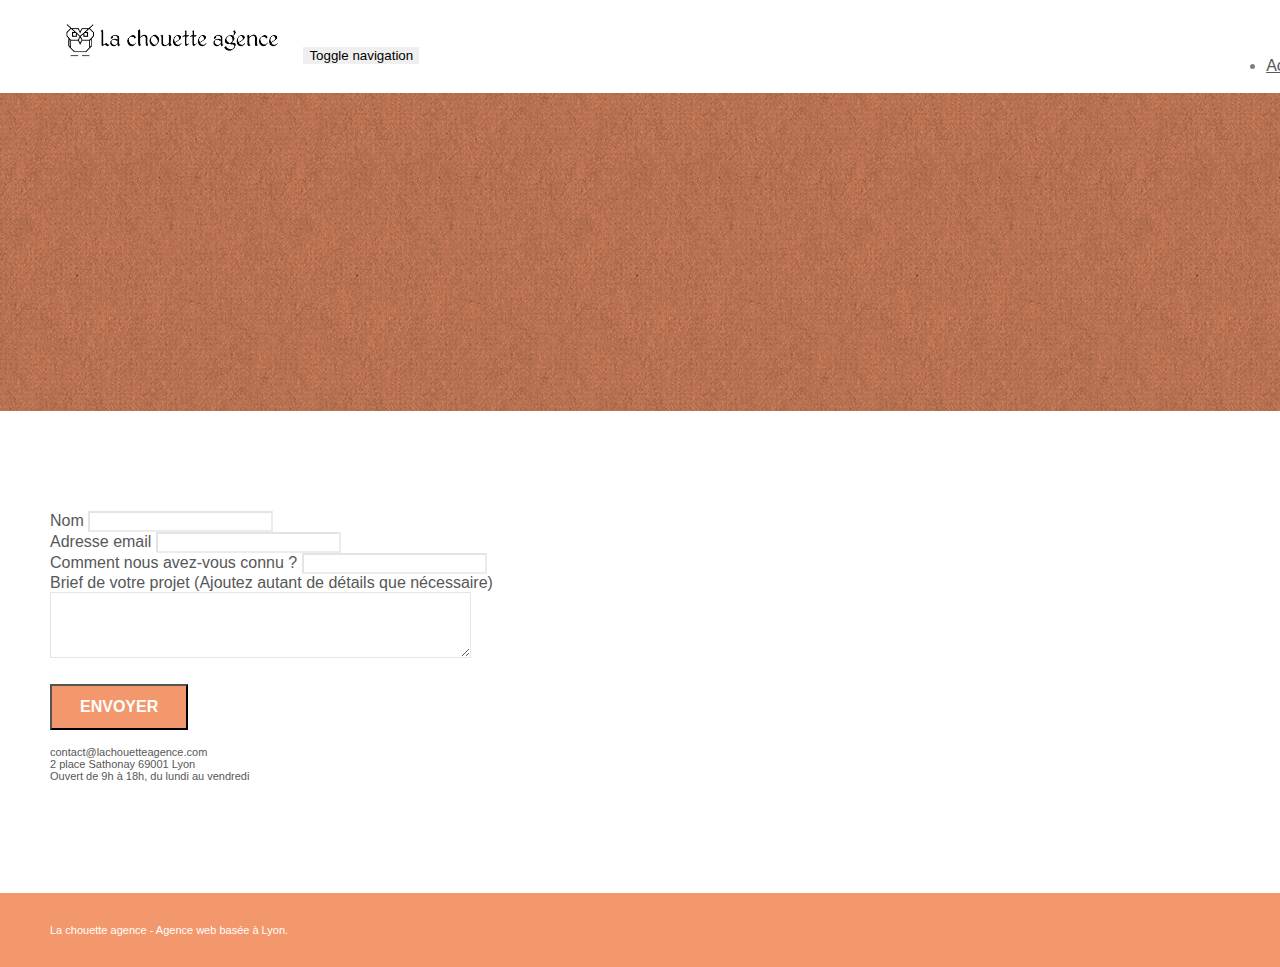
==== page2.html @ bbcc3483 "Premier commit site original" ====
<!doctype html>
<html lang="Default">
<head>
    <meta charset="utf-8">
    <meta name="keywords" content="">
    <meta name="description" content="">
    <meta name="viewport" content="width=device-width, initial-scale=1.0, viewport-fit=cover">
    <link rel="shortcut icon" type="image/png" href="favicon.jpg">
    
	<link rel="stylesheet" type="text/css" href="./css/bootstrap.min.css">
	<link rel="stylesheet" type="text/css" href="style.css">
	<link rel="stylesheet" type="text/css" href="./css/font-awesome.min.css">
	<link rel="stylesheet" type="text/css" href="./css/et-line.min.css">
	
    
	<script src="./js/jquery-2.1.0.min.js"></script>
	<script src="./js/bootstrap.min.js"></script>
	<script src="./js/blocs.min.js"></script>
	<script src="./js/jqBootstrapValidation.js"></script>
	<script src="./js/formHandler.js"></script>
    <title>page2</title>

    
<!-- Analytics -->
 
<!-- Analytics END -->
    
</head>
<body>
<!-- Principal conteneur -->
<div class="page-container">
    
<!-- bloc-0 -->
<div class="bloc bgc-white l-bloc " id="bloc-0">
	<div class="container bloc-sm">
		<nav class="navbar row">
			<div class="navbar-header">
				<a class="navbar-brand" href="index.html"><img src="img/la-chouette-agence.png" alt="atlanta web design logo" height="40" /></a>
				<button id="nav-toggle" type="button" class="ui-navbar-toggle navbar-toggle" data-toggle="collapse" data-target=".navbar-1">
					<span class="sr-only">Toggle navigation</span><span class="icon-bar"></span><span class="icon-bar"></span><span class="icon-bar"></span>
				</button>
			</div>
			<div class="collapse navbar-collapse navbar-1 special-dropdown-nav">
				<ul class="site-navigation nav navbar-nav">
					<li>
						<a href="index.html">Accueil</a>
					</li>
					<li>
					</li>
					<li>
						<a href="page2.html">page2 &gt;</a>
					</li>
				</ul>
			</div>
		</nav>
	</div>
</div>
<!-- bloc-0 END -->

<!-- bloc-6 -->
<div class="bloc bg-dots-bg bg-repeat bgc-atomic-tangerine d-bloc bloc-bg-texture texture-paper" id="bloc-6">
	<div class="container bloc-lg">
		<div class="row">
			<div class="col-sm-12">
				<h1 class="text-center hero-bloc-text tc-white">
					Parlons web design !
				</h1>
				<p class="text-center mg-lg tc-white tight-width-whitespace">
					Nous sommes ravis que vous souhaitiez collaborer avec notre agence.<br>
					Parlez-nous de votre projet en complétant le formulaire ci-dessous.
				</p>
			</div>
		</div>
	</div>
</div>
<!-- bloc-6 END -->

<!-- bloc-7 -->
<div class="bloc bgc-white l-bloc" id="bloc-7">
	<div class="container bloc-lg">
		<div class="row">
			<div class="col-sm-6">
				<form id="form_1" novalidate success-msg="Your message has been sent." fail-msg="Sorry it seems that our mail server is not responding, Sorry for the inconvenience!">
					<div class="form-group">
						<label>
							Nom
						</label>
						<input id="name" class="form-control" required />
					</div>
					<div class="form-group">
						<label>
							Adresse email
						</label>
						<input id="email" class="form-control" type="email" required />
					</div>
					<div class="form-group">
						<label>
							Comment nous avez-vous connu ?
						</label>
						<input class="form-control" type="email" required id="input_504" />
					</div>
					<div class="form-group">
						<label>
							Brief de votre projet (Ajoutez autant de détails que nécessaire)<br>
						</label><textarea id="message" class="form-control" rows="4" cols="50" required></textarea>
					</div> 
					<button class="bloc-button btn btn-lg btn-block cta-hero btn-atomic-tangerine" type="submit">
						Envoyer
					</button>
				</form>
			</div>
			<div class="col-sm-6">
				<p>
					contact@lachouetteagence.com<br>2 place Sathonay 69001 Lyon<br>Ouvert de 9h à 18h, du lundi au vendredi<br>
				</p>
			</div>
		</div>
	</div>
</div>
<!-- bloc-7 END -->

<!-- ScrollToTop Button -->
<a class="bloc-button btn btn-d scrollToTop" onclick="scrollToTarget('1')"><span class="fa fa-chevron-up"></span></a>
<!-- ScrollToTop Button END-->


<!-- Footer - bloc-8 -->
<div class="bloc bgc-atomic-tangerine d-bloc" id="bloc-8">
	<div class="container bloc-sm">
		<div class="row">
			<div class="col-sm-12">
				<p class="text-center white">
					La chouette agence - Agence web basée à Lyon.<br>
				</p>
				<div class="row row-no-gutters social">
					<div class="col-sm-3">
						<div class="text-center">
							<a class="social" href="index.html"><span class="fa fa-twitter icon-md"></span></a>
						</div>
					</div>
					<div class="col-sm-3">
						<div class="text-center">
							<a class="social" href="index.html"><span class="fa fa-facebook icon-md"></span></a>
						</div>
					</div>
					<div class="col-sm-3">
						<div class="text-center">
							<a class="social" href="index.html"><span class="fa fa-dribbble icon-md"></span></a>
						</div>
					</div>
					<div class="col-sm-3">
						<div class="text-center">
							<a class="social" href="index.html"><span class="fa fa-instagram icon-md"></span></a>
						</div>
					</div>
				</div>
			</div>
		</div>
	</div>
</div>
<!-- Footer - bloc-8 END -->

</div>
<!-- Principal conteneur END -->
    

</body>
</html>
---- style.css ----
body {
    margin: 0;
    padding: 0;
    background: #FFF;
    overflow-x: hidden;
    -webkit-font-smoothing: antialiased;
    -moz-osx-font-smoothing: grayscale;
}

a,
button {
    transition: all .3s ease-in-out;
    outline: none!important;
}

a:hover {
    text-decoration: none;
    cursor: pointer;
}

#page-loading-blocs-notifaction {
    position: fixed;
    top: 0;
    bottom: 0;
    width: 100%;
    z-index: 100000;
    background: #FFFFFF url("img/pageload-spinner.gif") no-repeat center center;
}

.bloc {
    width: 100%;
    clear: both;
    background: 50% 50% no-repeat;
    padding: 0 50px;
    -webkit-background-size: cover;
    -moz-background-size: cover;
    -o-background-size: cover;
    background-size: cover;
    position: relative;
}

.bloc .container {
    padding-left: 0;
    padding-right: 0;
}

.bloc-lg {
    padding: 100px 50px;
}

.bloc-md {
    padding: 50px;
}

.bloc-sm {
    padding: 20px 50px;
}

.bg-center,
.bg-l-edge,
.bg-r-edge,
.bg-t-edge,
.bg-b-edge,
.bg-tl-edge,
.bg-bl-edge,
.bg-tr-edge,
.bg-br-edge,
.bg-repeat {
    -webkit-background-size: auto!important;
    -moz-background-size: auto!important;
    -o-background-size: auto!important;
    background-size: auto!important;
}

.bg-repeat {
    background: repeat;
}

.bg-t-edge {
    background: top no-repeat;
}

.bloc-bg-texture::before {
    content: "";
    background-size: 2px 2px;
    position: absolute;
    top: 0;
    bottom: 0;
    left: 0;
    right: 0;
}

.texture-paper::before {
    background: url("img/texture-paper.png");
    background-size: 280px 280px;
}

.b-parallax {
    background-attachment: fixed;
}

.d-bloc {
    color: rgba(255, 255, 255, .7);
}

.d-bloc button:hover {
    color: rgba(255, 255, 255, .9);
}

.d-bloc .icon-round,
.d-bloc .icon-square,
.d-bloc .icon-rounded,
.d-bloc .icon-semi-rounded-a,
.d-bloc .icon-semi-rounded-b {
    border-color: rgba(255, 255, 255, .9);
}

.d-bloc .divider-h span {
    border-color: rgba(255, 255, 255, .2);
}

.d-bloc .a-btn,
.d-bloc .navbar a,
.d-bloc .navbar-brand,
.d-bloc a .icon-sm,
.d-bloc a .icon-md,
.d-bloc a .icon-lg,
.d-bloc a .icon-xl,
.d-bloc h1 a,
.d-bloc h2 a,
.d-bloc h3 a,
.d-bloc h4 a,
.d-bloc h5 a,
.d-bloc h6 a,
.d-bloc p a {
    color: rgba(255, 255, 255, .6);
}

.d-bloc .a-btn:hover,
.d-bloc .navbar a:hover,
.d-bloc .navbar-brand:hover,
.d-bloc a:hover .icon-sm,
.d-bloc a:hover .icon-md,
.d-bloc a:hover .icon-lg,
.d-bloc a:hover .icon-xl,
.d-bloc h1 a:hover,
.d-bloc h2 a:hover,
.d-bloc h3 a:hover,
.d-bloc h4 a:hover,
.d-bloc h5 a:hover,
.d-bloc h6 a:hover,
.d-bloc p a:hover {
    color: rgba(255, 255, 255, 1);
}

.d-bloc .navbar-toggle .icon-bar {
    background: rgba(255, 255, 255, 1);
}

.d-bloc .btn-wire,
.d-bloc .btn-wire:hover {
    color: rgba(255, 255, 255, 1);
    border-color: rgba(255, 255, 255, 1);
}

.d-bloc .panel {
    color: rgba(0, 0, 0, .5);
}

.d-bloc .panel button:hover {
    color: rgba(0, 0, 0, .7);
}

.d-bloc .panel icon {
    border-color: rgba(0, 0, 0, .7);
}

.d-bloc .panel .divider-h span {
    border-color: rgba(0, 0, 0, .1);
}

.d-bloc .panel .a-btn {
    color: rgba(0, 0, 0, .6);
}

.d-bloc .panel .a-btn:hover {
    color: rgba(0, 0, 0, 1);
}

.d-bloc .panel .btn-wire,
.d-bloc .panel .btn-wire:hover {
    color: rgba(0, 0, 0, .7);
    border-color: rgba(0, 0, 0, .3);
}

.d-bloc .panel,
.l-bloc {
    color: rgba(0, 0, 0, .5);
}

.d-bloc .panel button:hover,
.l-bloc button:hover {
    color: rgba(0, 0, 0, .7);
}

.l-bloc .icon-round,
.l-bloc .icon-square,
.l-bloc .icon-rounded,
.l-bloc .icon-semi-rounded-a,
.l-bloc .icon-semi-rounded-b {
    border-color: rgba(0, 0, 0, .7);
}

.d-bloc .panel .divider-h span,
.l-bloc .divider-h span {
    border-color: rgba(0, 0, 0, .1);
}

.d-bloc .panel .a-btn,
.l-bloc .a-btn,
.l-bloc .navbar a,
.l-bloc .navbar-brand,
.l-bloc a .icon-sm,
.l-bloc a .icon-md,
.l-bloc a .icon-lg,
.l-bloc a .icon-xl,
.l-bloc h1 a,
.l-bloc h2 a,
.l-bloc h3 a,
.l-bloc h4 a,
.l-bloc h5 a,
.l-bloc h6 a,
.l-bloc p a {
    color: rgba(0, 0, 0, .6);
}

.d-bloc .panel .a-btn:hover,
.l-bloc .a-btn:hover,
.l-bloc .navbar a:hover,
.l-bloc .navbar-brand:hover,
.l-bloc a:hover .icon-sm,
.l-bloc a:hover .icon-md,
.l-bloc a:hover .icon-lg,
.l-bloc a:hover .icon-xl,
.l-bloc h1 a:hover,
.l-bloc h2 a:hover,
.l-bloc h3 a:hover,
.l-bloc h4 a:hover,
.l-bloc h5 a:hover,
.l-bloc h6 a:hover,
.l-bloc p a:hover {
    color: rgba(0, 0, 0, 1);
}

.l-bloc .navbar-toggle .icon-bar {
    color: rgba(0, 0, 0, .6);
}

.d-bloc .panel .btn-wire,
.d-bloc .panel .btn-wire:hover,
.l-bloc .btn-wire,
.l-bloc .btn-wire:hover {
    color: rgba(0, 0, 0, .7);
    border-color: rgba(0, 0, 0, .3);
}

.voffset {
    margin-top: 30px;
}

.voffset-lg {
    margin-top: 80px;
}

.row-no-gutters {
    margin-right: 0;
    margin-left: 0;
}

.row.row-no-gutters > [class^="col-"],
.row.row-no-gutters > [class*=" col-"] {
    padding-right: 0;
    padding-left: 0;
}

#bloc-1-hero h1 {
    font-size: 32px;
}

.navbar {
    margin-bottom: 0;
    z-index: 1;
}

.navbar-brand {
    height: auto;
    padding: 3px 15px;
    font-size: 25px;
    font-weight: normal;
    font-weight: 600;
    line-height: 44px;
}

.navbar-brand img {
    max-height: 200px;
    margin: 0 5px 0 0;
    display: inline;
}

.navbar-brand img[src$=svg] {
    min-width: 100px;
}

.nav-center .navbar-brand img {
    margin: 0;
}

.navbar .nav {
    padding-top: 2px;
    margin-right: -16px;
    float: right;
    z-index: 1;
}

.nav > li {
    float: left;
    margin-top: 4px;
    font-size: 16px;
}

.navbar-nav .open .dropdown-menu > li > a {
    text-align: inherit;
}

.nav > li a:hover,
.nav > li a:focus {
    background: transparent;
}

.navbar-toggle {
    margin: 10px 10px 0 0;
    border: 0px;
}

.navbar-toggle:hover {
    background: transparent!important;
}

.navbar-toggle .icon-bar {
    background-color: rgba(0, 0, 0, .5);
    width: 26px;
}

.nav-invert .navbar .nav {
    float: left;
}

.nav-invert .navbar-header,
.nav-invert .navbar-brand {
    float: right;
    position: relative;
    z-index: 2;
}

@media (min-width: 768px) {
    .site-navigation {
        position: absolute;
        top: 50%;
        right: 20px;
        transform: translate(0, -50%);
        -webkit-transform: translateY(-50%);
    }
    .nav > li .dropdown-menu a,
    .nav > li .dropdown-menu a:hover {
        color: #484848;
    }
    .nav-invert .site-navigation {
        left: 0;
        right: 0;
    }
    .nav-center {
        text-align: center;
    }
    .nav-center .navbar-header {
        width: 100%;
    }
    .nav-center .navbar-header,
    .nav-center .navbar-brand,
    .nav-center .nav > li {
        float: none;
        display: inline-block;
    }
    .nav-center .site-navigation {
        position: relative;
        width: 100%;
        right: 0;
        margin-right: 0px;
        margin-top: 20px;
    }
    .nav-center.mini-nav .navbar-toggle {
        float: none;
        margin: 10px auto 0;
    }
}

.nav > li > .dropdown a {
    background: none!important;
    display: block;
    padding: 14px 15px;
}

nav .caret {
    margin: 0 5px;
}

.dropdown-menu .dropdown-menu {
    top: -8px;
    left: 100%;
}

.dropdown-menu .dropmenu-flow-right {
    top: 100%;
    left: 0;
    margin-left: -1px;
    border-top-left-radius: 0;
    border-top-right-radius: 0;
}

.dropdown-menu .dropdown span {
    border: 4px solid black;
    border-top-color: transparent;
    border-right-color: transparent;
    border-bottom-color: transparent;
    margin: 6px -5px 0 0!important;
    float: right;
}

.mg-md {
    margin-top: 10px;
    margin-bottom: 20px;
}

.mg-lg {
    margin-top: 10px;
    margin-bottom: 40px;
}

.btn {
    margin: 0 5px 5px 0;
}

.btn.pull-right {
    margin: 0 0 5px 5px;
}

.btn-d,
.btn-d:hover,
.btn-d:focus {
    color: #FFF;
    background: rgba(0, 0, 0, .3);
}

button {
    outline: none!important;
}

.btn-rd {
    border-radius: 40px;
}

.btn-clean {
    border: 1px solid rgba(0, 0, 0, .08);
    border-bottom-color: rgba(0, 0, 0, .1);
    text-shadow: 0 1px 0 rgba(0, 0, 1, .1);
    box-shadow: 0 1px 3px rgba(0, 0, 1, .25), inset 0 1px 0 0 rgba(255, 255, 255, .15);
}

.icon-md {
    font-size: 30px!important;
}

.icon-lg {
    font-size: 60px!important;
}

.sm-shadow {
    text-shadow: 0 1px 2px rgba(0, 0, 0, .3);
}

.panel-sq,
.panel-sq .panel-heading,
.panel-sq .panel-footer {
    border-radius: 0;
}

.panel-rd {
    border-radius: 30px;
}

.panel-rd .panel-heading {
    border-radius: 29px 29px 0 0;
}

.panel-rd .panel-footer {
    border-radius: 0 0 29px 29px;
}

.form-control {
    border-color: rgba(0, 0, 0, .1);
    box-shadow: none;
}

.scrollToTop {
    width: 40px;
    height: 40px;
    position: fixed;
    bottom: 20px;
    right: 20px;
    opacity: 0;
    z-index: 500;
    transition: all .3s ease-in-out;
}

.scrollToTop span {
    margin-top: 6px;
}

.showScrollTop {
    font-size: 14px;
    opacity: 1;
}

a[data-lightbox] {
    position: relative;
    display: block;
    text-align: center;
}

a[data-lightbox]:hover::before {
    content: "+";
    font-family: "HelveticaNeue-Light", "Helvetica Neue Light", "Helvetica Neue", Helvetica, Arial;
    font-size: 32px;
    width: 50px;
    height: 50px;
    margin-left: -25px;
    border-radius: 50%;
    background: rgba(0, 0, 0, .6);
    color: #FFF;
    font-weight: 100;
    z-index: 1;
    position: absolute;
    top: 50%;
    transform: translateY(-50%);
    -webkit-transform: translateY(-50%);
}

a[data-lightbox]:hover img {
    opacity: 0.6;
    -webkit-animation-fill-mode: none;
    animation-fill-mode: none;
}

#lightbox-modal {
    display: flex;
    align-items: center;
}

#lightbox-modal .modal-dialog {
    width: 90%;
    max-width: 900px;
    margin: 0 auto 0;
}

#lightbox-modal .modal-dialog img {
    max-height: 90vh;
    margin: 0 auto;
}

.lightbox-caption {
    padding: 20px;
    color: #FFF;
    background: rgba(0, 0, 0, .5);
    position: absolute;
    left: 15px;
    right: 15px;
    bottom: 5px;
}

.close-lightbox {
    color: #FFF;
    font-size: 30px;
    position: absolute;
    top: 20px;
    right: 20px;
    z-index: 20;
    background: rgba(0, 0, 0, .5);
    border: none;
    line-height: 30px;
    padding: 0 9px 5px;
    opacity: 0.3;
}

.close-lightbox:hover,
.next-lightbox:hover,
.prev-lightbox:hover {
    opacity: 1.0;
    color: #FFF;
}

.next-lightbox,
.prev-lightbox {
    font-size: 20px;
    color: rgba(255, 255, 255, .9);
    background: rgba(0, 0, 0, .5);
    transition: all .2s ease-in-out;
    position: absolute;
    top: 45%;
    z-index: 1;
    opacity: 0.4;
}

.next-lightbox {
    padding: 6px 8px 1px 13px;
    right: 25px;
}

.prev-lightbox {
    padding: 6px 13px 1px 10px;
    left: 25px;
}

.snapshot-lb .modal-body {
    padding-bottom: 45px;
}

.snapshot-lb .lightbox-caption {
    padding: 0;
    color: rgba(0, 0, 0, .5);
    background: none;
}

h1,
h2,
h3,
h4,
h5,
h6,
p,
label,
.btn,
a {
    font-family: "helvetica";
    font-weight: 400;
    color: #575757!important;
}

.container {
    max-width: 1000px;
}

.hero-bloc-text {
    font-size: 38px;
}

.hero-bloc-text-sub {
    font-size: 36px;
}

.statement-bloc-text {
    line-height: 26px;
    font-style: italic;
    font-size: 20px;
    text-align: center;
    font-weight: lighter;
    max-width: 520px;
    margin: auto auto auto auto;
}

p {
    font-size: 11px;
}

.tight-width-whitespace {
    max-width: 600px;
    margin: auto auto auto auto;
}

.h1 {
    font-size: 20px;
    font-family: "Open Sans";
}

.cta-hero {
    margin-top: 22px;
    color: #FFFFFF!important;
    text-transform: uppercase;
    padding: 12px 28px 12px 28px;
    font-size: 16px;
    font-weight: 700;
}

.social {
    max-width: 400px;
    margin: auto auto auto auto;
}

h2 {
    font-size: 22px;
    line-height: 1.4em;
}

h3 {
    font-size: 15px;
    text-transform: uppercase;
    font-weight: 700;
    color: #333333!important;
}

.med-width-whitespace {
    max-width: 800px;
    margin: auto auto auto auto;
    box-shadow: 0px 0px 0px #000000;
}

h1 {
    color: #333333!important;
}

h4 {
    color: #333333!important;
}

.icons {
    margin-bottom: 14px;
    margin-top: 24px;
}

.white {
    color: #FFFFFF!important;
}

.portfolio-thumb {
    margin-bottom: 24px;
}

.portfolio-row {
    margin-bottom: 44px;
    margin-top: 50px;
}

.avatar {
    box-shadow: 0px 4px 9px rgba(0, 0, 0, 0.3);
}

.black-background {
    background-color: rgba(165, 147, 99, 0.7);
    padding: 40px 40px 40px 40px;
}

.bold-link {
    font-weight: 900;
    text-decoration: underline!important;
}

.bgc-white {
    background-color: #FFFFFF;
}

.bgc-dark-slate-blue {
    background-color: #364577;
}

.bgc-atomic-tangerine {
    background-color: #F3976C;
}

.tc-white {
    color: #F3976C!important;
}

.btn-atomic-tangerine {
    background: #F3976C;
    color: #FFFFFF!important;
}

.btn-atomic-tangerine:hover {
    background: #c27956!important;
    color: #FFFFFF!important;
}

.ltc-white {
    color: #FFFFFF!important;
}

.ltc-white:hover {
    color: #cccccc!important;
}

.ltc-atomic-tangerine {
    color: #F3976C!important;
}

.ltc-atomic-tangerine:hover {
    color: #c27956!important;
}

.icon-dark-slate-blue {
    color: #364577!important;
    border-color: #364577!important;
}

.bg-dots-bg {
    background-image: url("img/dots-bg.png");
}

.bg-lines-h2-bg {
    background-image: url("img/lines-h2-bg.png");
}

.bg-banniere {
    background-image: url("img/la-chouette-agence-banniere.jpg");
}

.bg-presentation {
    background-image: url("img/image-de-presentation.bmp");
}

@media (max-width: 1024px) {
    .bloc {
        padding-left: 20px;
        padding-right: 20px;
    }
    .bloc.full-width-bloc,
    .bloc-tile-2.full-width-bloc .container,
    .bloc-tile-3.full-width-bloc .container,
    .bloc-tile-4.full-width-bloc .container {
        padding-left: 0;
        padding-right: 0;
    }
}

@media (max-width: 992px) and (min-width: 768px) {
    .navbar .nav {
        max-width: 80%
    }
    .nav-center.navbar .nav {
        max-width: 100%
    }
}

@media only screen and (min-device-width: 768px) and (max-device-width: 1024px) and (orientation: landscape) {
    .b-parallax {
        background-attachment: scroll;
    }
}

@media only screen and (min-device-width: 1024px) and (max-device-width: 1366px) and (-webkit-min-device-pixel-ratio: 1.5) {
    .b-parallax {
        background-attachment: scroll;
    }
}

@media (max-width: 991px) {
    .container {
        width: 100%;
    }
    .b-parallax {
        background-attachment: scroll;
    }
    .page-container,
    #hero-bloc {
        overflow-x: hidden;
        position: relative;
    }
    .bloc {
        padding-left: constant(safe-area-inset-left);
        padding-right: constant(safe-area-inset-right);
    }
    .bloc-group,
    .bloc-group .bloc {
        display: block;
        width: 100%;
    }
    .bloc-fill-screen .fill-bloc-top-edge,
    .bloc-fill-screen .fill-bloc-bottom-edge {
        padding: 0 20px;
        padding-left: constant(safe-area-inset-left);
        padding-right: constant(safe-area-inset-right);
    }
}

@media (max-width: 767px) {
    .page-container {
        overflow-x: hidden;
        position: relative;
    }
    h1,
    h2,
    h3,
    h4,
    h5,
    h6,
    p,
    #disqus_thread {
        padding-left: 10px!important;
        padding-right: 10px!important;
    }
    .b-parallax {
        background-attachment: scroll;
    }
    .navbar .nav {
        padding-top: 0;
        border-top: 1px solid rgba(0, 0, 0, .2);
        float: none!important;
    }
    .navbar.row {
        margin-left: 0;
        margin-right: 0;
    }
    .site-navigation {
        position: inherit;
        transform: none;
        -webkit-transform: none;
        -ms-transform: none;
    }
    .nav > li {
        margin-top: 0;
        border-bottom: 1px solid rgba(0, 0, 0, .1);
        background: rgba(0, 0, 0, .05);
        text-align: left;
        padding-left: 15px;
        width: 100%;
    }
    .nav > li:hover {
        background: rgba(0, 0, 0, .08);
    }
    .dropdown .dropdown a .caret {
        float: none;
        margin: 5px 0 0 10px!important;
        border: 4px solid black;
        border-bottom-color: transparent;
        border-right-color: transparent;
        border-left-color: transparent;
    }
    #hero-bloc .navbar .nav {
        background: rgba(0, 0, 0, .8);
    }
    #hero-bloc .navbar .nav a {
        color: rgba(255, 255, 255, .6);
    }
    .hero {
        padding: 50px 0;
    }
    .hero-nav {
        left: -1px;
        right: -1px;
    }
    .navbar-collapse {
        padding: 0;
        overflow-x: hidden;
        -webkit-box-shadow: none;
        box-shadow: none;
    }
    .navbar-brand img {
        max-height: 40px;
        width: auto;
    }
    .nav-invert .navbar-header {
        float: none;
        width: 100%;
    }
    .nav-invert .navbar-toggle {
        float: left;
        margin-left: 10px;
    }
    .bloc {
        padding-left: 0;
        padding-right: 0;
    }
    .bloc-xxl,
    .bloc-xl,
    .bloc-lg {
        padding: 40px 0;
    }
    .bloc-sm,
    .bloc-md {
        padding-left: 0;
        padding-right: 0;
    }
    .bloc-tile-2 .container,
    .bloc-tile-3 .container,
    .bloc-tile-4 .container,
    .bloc-fill-screen .fill-bloc-top-edge,
    .bloc-fill-screen .fill-bloc-bottom-edge {
        padding-left: 0;
        padding-right: 0;
    }
    .a-block {
        padding: 0 10px;
    }
    .btn-dwn {
        display: none;
    }
    .voffset {
        margin-top: 5px;
    }
    .voffset-md {
        margin-top: 20px;
    }
    .voffset-lg {
        margin-top: 30px;
    }
    form {
        padding: 5px;
    }
    .close-lightbox {
        display: inline-block;
    }
    .blocsapp-device-iphone5 {
        background-size: 216px 425px;
        padding-top: 60px;
        width: 216px;
        height: 425px;
    }
    .blocsapp-device-iphone5 img {
        width: 180px;
        height: 320px;
    }
}

@media (max-width: 400px) {
    .bloc {
        padding-left: 0;
        padding-right: 0;
    }
}

@media (max-width: 767px) {
    .bloc-mob-center-text {
        text-align: center;
    }
}
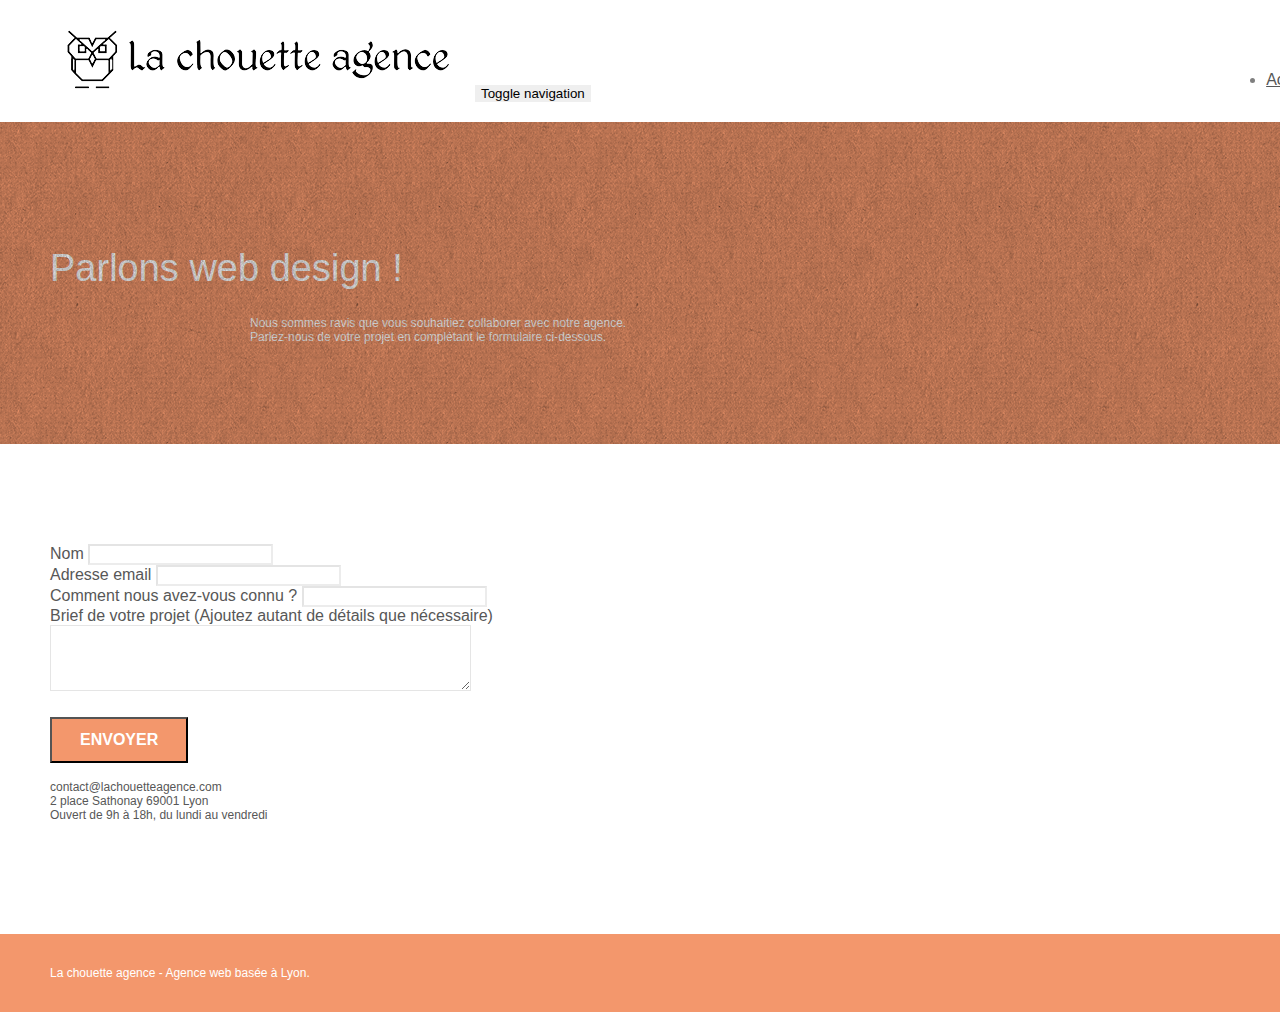
==== commit 12bc6828: "Texte caché" ====
--- a/page2.html
+++ b/page2.html
@@ -1,5 +1,5 @@
 <!doctype html>
-<html lang="Default">
+<html lang="fr">
 <head>
     <meta charset="utf-8">
     <meta name="keywords" content="">
@@ -11,14 +11,7 @@
 	<link rel="stylesheet" type="text/css" href="style.css">
 	<link rel="stylesheet" type="text/css" href="./css/font-awesome.min.css">
 	<link rel="stylesheet" type="text/css" href="./css/et-line.min.css">
-	
-    
-	<script src="./js/jquery-2.1.0.min.js"></script>
-	<script src="./js/bootstrap.min.js"></script>
-	<script src="./js/blocs.min.js"></script>
-	<script src="./js/jqBootstrapValidation.js"></script>
-	<script src="./js/formHandler.js"></script>
-    <title>page2</title>
+    <title>Contact</title>
 
     
 <!-- Analytics -->
@@ -161,8 +154,11 @@
 <!-- Footer - bloc-8 END -->
 
 </div>
-<!-- Principal conteneur END -->
     
-
+	<script src="./js/jquery-2.1.0.min.js"></script>
+	<script src="./js/bootstrap.min.js"></script>
+	<script src="./js/blocs.min.js"></script>
+	<script src="./js/jqBootstrapValidation.js"></script>
+	<script src="./js/formHandler.js"></script>
 </body>
 </html>
--- a/style.css
+++ b/style.css
@@ -290,6 +290,7 @@
 .navbar {
     margin-bottom: 0;
     z-index: 1;
+    min-height: 72px;
 }
 
 .navbar-brand {
@@ -299,12 +300,14 @@
     font-weight: normal;
     font-weight: 600;
     line-height: 44px;
+    display: inline-block;
+    height: 72px;
 }
 
 .navbar-brand img {
-    max-height: 200px;
+    height: 100%;
     margin: 0 5px 0 0;
-    display: inline;
+    display: block;
 }
 
 .navbar-brand img[src$=svg] {
@@ -361,7 +364,9 @@
     position: relative;
     z-index: 2;
 }
-
+.navbar-header{
+    min-height: 72px;
+}
 @media (min-width: 768px) {
     .site-navigation {
         position: absolute;
@@ -677,7 +682,7 @@
 }
 
 p {
-    font-size: 11px;
+    font-size: 12px;
 }
 
 .tight-width-whitespace {
@@ -721,6 +726,10 @@
     margin: auto auto auto auto;
     box-shadow: 0px 0px 0px #000000;
 }
+.maxime{
+    font-size: 14px;
+    font-weight: bold;
+}
 
 h1 {
     color: #333333!important;
@@ -775,7 +784,7 @@
 }
 
 .tc-white {
-    color: #F3976C!important;
+    color: white!important;
 }
 
 .btn-atomic-tangerine {
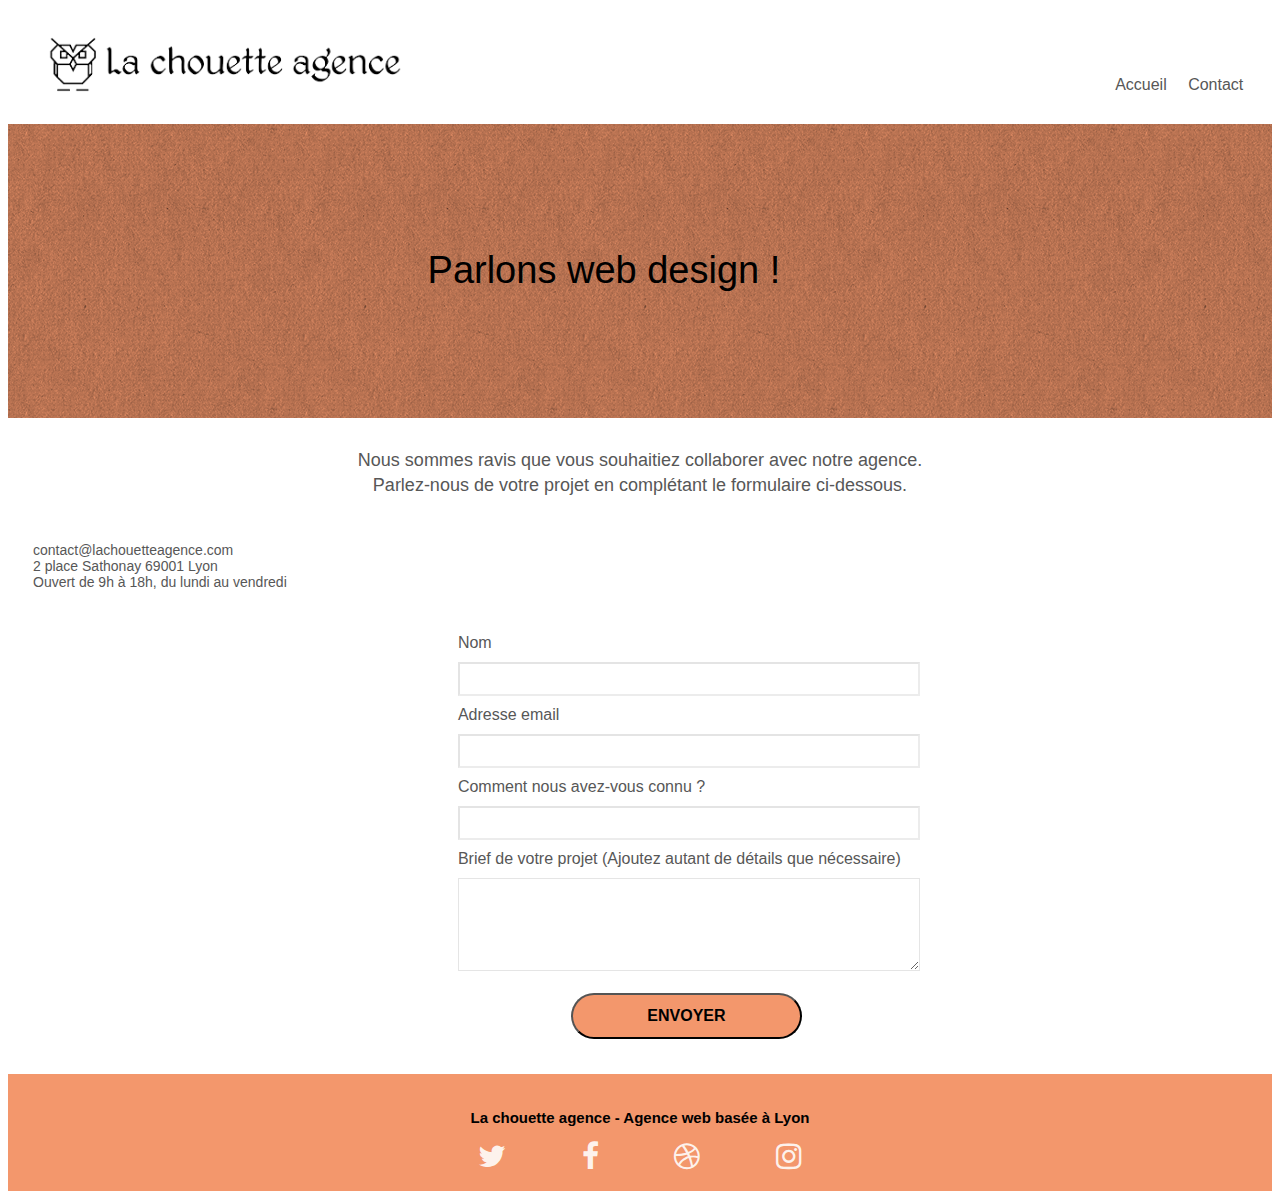
==== commit b03fbbf3: "Optimization" ====
--- a/page2.html
+++ b/page2.html
@@ -1,160 +1,151 @@
 <!doctype html>
 <html lang="fr">
-<head>
-    <meta charset="utf-8">
-    <meta name="keywords" content="">
-    <meta name="description" content="">
-    <meta name="viewport" content="width=device-width, initial-scale=1.0, viewport-fit=cover">
-    <link rel="shortcut icon" type="image/png" href="favicon.jpg">
-    
-	<link rel="stylesheet" type="text/css" href="./css/bootstrap.min.css">
-	<link rel="stylesheet" type="text/css" href="style.css">
-	<link rel="stylesheet" type="text/css" href="./css/font-awesome.min.css">
-	<link rel="stylesheet" type="text/css" href="./css/et-line.min.css">
-    <title>Contact</title>
-
-    
-<!-- Analytics -->
- 
-<!-- Analytics END -->
-    
-</head>
+	<head>
+		<meta charset="utf-8">
+		<meta name="keywords" content="">
+		<meta name="description" content="La chouette agence, contactez nous pour plus d'information sur nos tarifs et prestation ou tout autre information">
+		<meta name="viewport" content="width=device-width, initial-scale=1.0, viewport-fit=cover">
+		<link rel="shortcut icon" type="image/png" href="favicon.jpg">
+		<link rel="stylesheet" type="text/css" href="./css/bootstrap.min.css">
+		<link rel="stylesheet" type="text/css" href="style.css">
+		<link rel="stylesheet" type="text/css" href="./css/font-awesome.min.css">
+		<link rel="stylesheet" type="text/css" href="./css/et-line.min.css">
+		<link rel="stylesheet" type="text/css" href="./css/font-awesome.css">
+		<title>Contact</title>
+	</head>
 <body>
-<!-- Principal conteneur -->
-<div class="page-container">
-    
-<!-- bloc-0 -->
-<div class="bloc bgc-white l-bloc " id="bloc-0">
-	<div class="container bloc-sm">
-		<nav class="navbar row">
-			<div class="navbar-header">
-				<a class="navbar-brand" href="index.html"><img src="img/la-chouette-agence.png" alt="atlanta web design logo" height="40" /></a>
-				<button id="nav-toggle" type="button" class="ui-navbar-toggle navbar-toggle" data-toggle="collapse" data-target=".navbar-1">
-					<span class="sr-only">Toggle navigation</span><span class="icon-bar"></span><span class="icon-bar"></span><span class="icon-bar"></span>
-				</button>
-			</div>
-			<div class="collapse navbar-collapse navbar-1 special-dropdown-nav">
-				<ul class="site-navigation nav navbar-nav">
-					<li>
-						<a href="index.html">Accueil</a>
-					</li>
-					<li>
-					</li>
-					<li>
-						<a href="page2.html">page2 &gt;</a>
-					</li>
-				</ul>
-			</div>
-		</nav>
-	</div>
-</div>
-<!-- bloc-0 END -->
-
-<!-- bloc-6 -->
-<div class="bloc bg-dots-bg bg-repeat bgc-atomic-tangerine d-bloc bloc-bg-texture texture-paper" id="bloc-6">
-	<div class="container bloc-lg">
-		<div class="row">
-			<div class="col-sm-12">
-				<h1 class="text-center hero-bloc-text tc-white">
-					Parlons web design !
-				</h1>
-				<p class="text-center mg-lg tc-white tight-width-whitespace">
-					Nous sommes ravis que vous souhaitiez collaborer avec notre agence.<br>
-					Parlez-nous de votre projet en complétant le formulaire ci-dessous.
-				</p>
-			</div>
-		</div>
-	</div>
-</div>
-<!-- bloc-6 END -->
-
-<!-- bloc-7 -->
-<div class="bloc bgc-white l-bloc" id="bloc-7">
-	<div class="container bloc-lg">
-		<div class="row">
-			<div class="col-sm-6">
-				<form id="form_1" novalidate success-msg="Your message has been sent." fail-msg="Sorry it seems that our mail server is not responding, Sorry for the inconvenience!">
-					<div class="form-group">
-						<label>
-							Nom
-						</label>
-						<input id="name" class="form-control" required />
+		<div class="page-container">
+			<header class="bloc bgc-white l-bloc " id="bloc-0">
+					<div class="container bloc-sm ">
+						<nav class="navbar row">
+							<div class="navbar-header">
+								<a class="navbar-brand" href="index.html">
+									<img src="img/la-chouette-agence.png" alt="atlanta web design logo" height="40" />
+								</a>
+								<button id="nav-toggle" type="button" class="ui-navbar-toggle navbar-toggle" data-toggle="collapse" data-target=".navbar-1">
+									<span class="sr-only">Toggle navigation</span>
+									<span class="icon-bar"></span>
+									<span class="icon-bar"></span>
+									<span class="icon-bar"></span>
+								</button>
+							</div>
+							<div class="collapse navbar-collapse navbar-1 special-dropdown-nav page_2">
+								<ul class="site-navigation nav navbar-nav">
+									<li>
+										<a href="index.html">Accueil</a>
+									</li>
+									<li>
+										<a href="page2.html">Contact</a>
+									</li>
+								</ul>
+							</div>
+						</nav>
 					</div>
-					<div class="form-group">
-						<label>
-							Adresse email
-						</label>
-						<input id="email" class="form-control" type="email" required />
-					</div>
-					<div class="form-group">
-						<label>
-							Comment nous avez-vous connu ?
-						</label>
-						<input class="form-control" type="email" required id="input_504" />
-					</div>
-					<div class="form-group">
-						<label>
-							Brief de votre projet (Ajoutez autant de détails que nécessaire)<br>
-						</label><textarea id="message" class="form-control" rows="4" cols="50" required></textarea>
-					</div> 
-					<button class="bloc-button btn btn-lg btn-block cta-hero btn-atomic-tangerine" type="submit">
-						Envoyer
-					</button>
-				</form>
-			</div>
-			<div class="col-sm-6">
-				<p>
-					contact@lachouetteagence.com<br>2 place Sathonay 69001 Lyon<br>Ouvert de 9h à 18h, du lundi au vendredi<br>
-				</p>
-			</div>
-		</div>
-	</div>
-</div>
-<!-- bloc-7 END -->
-
-<!-- ScrollToTop Button -->
-<a class="bloc-button btn btn-d scrollToTop" onclick="scrollToTarget('1')"><span class="fa fa-chevron-up"></span></a>
-<!-- ScrollToTop Button END-->
-
-
-<!-- Footer - bloc-8 -->
-<div class="bloc bgc-atomic-tangerine d-bloc" id="bloc-8">
-	<div class="container bloc-sm">
-		<div class="row">
-			<div class="col-sm-12">
-				<p class="text-center white">
-					La chouette agence - Agence web basée à Lyon.<br>
-				</p>
-				<div class="row row-no-gutters social">
-					<div class="col-sm-3">
-						<div class="text-center">
-							<a class="social" href="index.html"><span class="fa fa-twitter icon-md"></span></a>
+			</header>
+			<section class="bloc bg-dots-bg bg-repeat bgc-atomic-tangerine d-bloc bloc-bg-texture texture-paper" id="bloc-6">
+						<div class="container bloc-lg page_2">
+							<div class="row page_2">
+								<div class="col-sm-12">
+									<h1 class="text-center hero-bloc-text tc-white">
+										Parlons web design !
+									</h1>
+								</div>
+							</div>
 						</div>
-					</div>
-					<div class="col-sm-3">
-						<div class="text-center">
-							<a class="social" href="index.html"><span class="fa fa-facebook icon-md"></span></a>
+			</section>
+			<section class="bloc bgc-white l-bloc" id="bloc-7">
+						<p class="text-center mg-lg tc-white ">
+							Nous sommes ravis que vous souhaitiez collaborer avec notre agence.<br>
+							Parlez-nous de votre projet en complétant le formulaire ci-dessous.
+						</p>
+						<div class="col-sm-6">
+							<p>
+								contact@lachouetteagence.com<br>2 place Sathonay 69001 Lyon<br>Ouvert de 9h à 18h, du lundi au vendredi<br>
+							</p>
 						</div>
-					</div>
-					<div class="col-sm-3">
-						<div class="text-center">
-							<a class="social" href="index.html"><span class="fa fa-dribbble icon-md"></span></a>
+						<div class="container bloc-lg">
+							<div class="row">
+								<div class="col-sm-6">
+									<form id="form_1" novalidate success-msg="Your message has been sent." fail-msg="Sorry it seems that our mail server is not responding, Sorry for the inconvenience!">
+										<div class="form-group">
+											<label for="name">
+												Nom
+											</label>
+											<input id="name" class="form-control" aria-required="true" aria-label="entrez votre nom" />
+										</div>
+										<div class="form-group">
+											<label for="email">
+												Adresse email
+											</label>
+											<input id="email" class="form-control" type="email" aria-required="true" aria-label="entrez votre email"/>
+										</div>
+										<div class="form-group">
+											<label for="input_504">
+												Comment nous avez-vous connu ?
+											</label>
+											<input class="form-control" type="text" aria-required="true" id="input_504" />
+										</div>
+										<div class="form-group">
+											<label for="message">
+												Brief de votre projet (Ajoutez autant de détails que nécessaire)<br>
+											</label><textarea id="message" class="form-control" rows="4" cols="50" aria-required="true" aria-label="dîtes nous en plus sur votre projet"></textarea>
+										</div> 
+										<button class="bloc-button btn btn-lg btn-block cta-hero btn-atomic-tangerine" type="submit">
+											Envoyer
+										</button>
+									</form>
+								</div>
+						
+							</div>
 						</div>
-					</div>
-					<div class="col-sm-3">
-						<div class="text-center">
-							<a class="social" href="index.html"><span class="fa fa-instagram icon-md"></span></a>
+			</section>
+			<!-- ScrollToTop Button -->
+			<a class="bloc-button btn btn-d scrollToTop" onclick="scrollToTarget('1')"><span class="fa fa-chevron-up"></span></a>
+			<!-- ScrollToTop Button END-->
+			<footer>
+				<div class="bloc bgc-atomic-tangerine d-bloc" id="bloc-8">
+					<div class="container bloc-sm page_2">
+						<div class="row">
+							<div class="col-sm-12 page_2col">
+								<p class="text-center white page_2">
+									La chouette agence - Agence web basée à Lyon<br>
+								</p>
+								<div class="row row-no-gutters social page_2s">
+									<div class="col-sm-3">
+										<div class="text-center">
+											<a class="social" href="index.html" aria-label="Lien vers twitter">
+												<span class="fa fa-twitter icon-md"></span>
+											</a>
+										</div>
+									</div>
+									<div class="col-sm-3">
+										<div class="text-center">
+											<a class="social" href="index.html" aria-label="lien vers facebook">
+												<span class="fa fa-facebook icon-md"></span>
+											</a>
+										</div>
+									</div>
+									<div class="col-sm-3">
+										<div class="text-center">
+											<a class="social" href="index.html" aria-label="lien vers dribble">
+												<span class="fa fa-dribbble icon-md"></span>
+											</a>
+										</div>
+									</div>
+									<div class="col-sm-3">
+										<div class="text-center">
+											<a class="social" href="index.html" aria-label="Lien vers instagram">
+												<span class="fa fa-instagram icon-md"></span>
+											</a>
+										</div>
+									</div>
+								</div>
+							</div>
 						</div>
 					</div>
 				</div>
-			</div>
-		</div>
-	</div>
-</div>
-<!-- Footer - bloc-8 END -->
-
-</div>
-    
+			</footer>
+		</div>   
 	<script src="./js/jquery-2.1.0.min.js"></script>
 	<script src="./js/bootstrap.min.js"></script>
 	<script src="./js/blocs.min.js"></script>
--- a/style.css
+++ b/style.css
@@ -1,6 +1,9 @@
-body {
-    margin: 0;
-    padding: 0;
+*{
+    box-sizing: border-box;
+}
+.body {
+    margin: 0px;
+    padding: 0px;
     background: #FFF;
     overflow-x: hidden;
     -webkit-font-smoothing: antialiased;
@@ -37,6 +40,8 @@
     -o-background-size: cover;
     background-size: cover;
     position: relative;
+    padding-right: 25px;
+    padding-left: 25px;
 }
 
 .bloc .container {
@@ -47,7 +52,68 @@
 .bloc-lg {
     padding: 100px 50px;
 }
-
+.container.bloc-lg{
+    width: 50%;
+}
+#bloc-6{
+    display: flex;
+    justify-content: center;
+}
+#bloc-6 p{
+    width: 80%;
+}
+.page_2 .col-sm-12{
+    display: flex;
+    flex-wrap: wrap;
+    justify-content: center;
+    width: 50%;
+}
+
+.page_2 .text-center.hero-bloc-text.tc-white{
+    width: 70%;
+    color: black!important;
+}
+#bloc-7{
+    display: flex;
+    justify-content: center;
+    flex-wrap: wrap;
+}
+#bloc-7 .col-sm-6{
+    width: 100%;
+}
+#bloc-7 .text-center.mg-lg.tc-white{
+    color: #575757!important;
+    text-align: center;
+    margin: 30px 0px;
+    width: 100%;
+    font-size: 18px;
+    line-height: 1.4em;
+}
+#bloc-7 .container.bloc-lg{
+    width: 30%;
+    display: flex;
+    justify-content: flex-start;
+    flex-wrap: wrap;
+    padding: 30px 0px;
+}
+#bloc-7.row{
+    width: 50%;
+}
+label, input{
+    width: 100%;
+    margin-bottom: 10px;
+}
+#form_1{
+    display: flex;
+    flex-wrap: wrap;
+    justify-content: space-around;
+}
+.form-group{
+    width: 100%;
+    display: flex;
+    justify-content: flex-start;
+    flex-wrap: wrap;
+}
 .bloc-md {
     padding: 50px;
 }
@@ -116,7 +182,7 @@
 }
 
 .d-bloc .divider-h span {
-    border-color: rgba(255, 255, 255, .2);
+    border-color: rgba(255, 255, 255, .9);
 }
 
 .d-bloc .a-btn,
@@ -133,7 +199,7 @@
 .d-bloc h5 a,
 .d-bloc h6 a,
 .d-bloc p a {
-    color: rgba(255, 255, 255, .6);
+    color: rgba(255, 255, 255, .9);
 }
 
 .d-bloc .a-btn:hover,
@@ -263,6 +329,25 @@
     color: rgba(0, 0, 0, .7);
     border-color: rgba(0, 0, 0, .3);
 }
+.col-sm-12.boutton{
+    display: flex;
+    flex-wrap: wrap;
+    justify-content: center;
+}
+.col-sm-12.boutton p{
+    font-size: 16px;
+    line-height: 1.4em;
+    text-align: justify;
+    color: white!important;
+    font-weight: normal!important;
+}
+.col-sm-12.boutton h2{
+    text-align: center;
+    font-size: 19px
+}
+.col-sm-12 .btn-atomic-tangerine{
+    display: inline-block;
+}
 
 .voffset {
     margin-top: 30px;
@@ -271,7 +356,9 @@
 .voffset-lg {
     margin-top: 80px;
 }
-
+.row{
+    margin-left: 0px;
+}
 .row-no-gutters {
     margin-right: 0;
     margin-left: 0;
@@ -334,6 +421,21 @@
 .navbar-nav .open .dropdown-menu > li > a {
     text-align: inherit;
 }
+.page_2 .site-navigation.nav.navbar-nav{
+    width: 15%;
+    display: flex;
+    flex-wrap: wrap;
+    justify-content: space-around;
+    list-style-type: none;
+    margin-right: 0px!important;
+}
+.site-navigation.nav.navbar-nav li{
+    display: inline-block;
+    margin-left: 4px;
+}
+.site-navigation.nav.navbar-nav a{
+    text-decoration: none;
+}
 
 .nav > li a:hover,
 .nav > li a:focus {
@@ -343,6 +445,7 @@
 .navbar-toggle {
     margin: 10px 10px 0 0;
     border: 0px;
+    display: none;
 }
 
 .navbar-toggle:hover {
@@ -472,7 +575,10 @@
 .btn-rd {
     border-radius: 40px;
 }
-
+button.bloc-button.btn.btn-lg.btn-block.cta-hero.btn-atomic-tangerine{
+    border-radius: 40px;
+    width: 50%;
+}
 .btn-clean {
     border: 1px solid rgba(0, 0, 0, .08);
     border-bottom-color: rgba(0, 0, 0, .1);
@@ -513,6 +619,13 @@
 .form-control {
     border-color: rgba(0, 0, 0, .1);
     box-shadow: none;
+    height: 34px;
+    padding: 6px 12px;
+    font-size: 14px;
+    line-height: 1.4;
+}
+textarea.form-control {
+    height: auto;
 }
 
 .scrollToTop {
@@ -659,9 +772,7 @@
     color: #575757!important;
 }
 
-.container {
-    max-width: 1000px;
-}
+
 
 .hero-bloc-text {
     font-size: 38px;
@@ -682,7 +793,7 @@
 }
 
 p {
-    font-size: 12px;
+    font-size: 14px;
 }
 
 .tight-width-whitespace {
@@ -708,6 +819,31 @@
     max-width: 400px;
     margin: auto auto auto auto;
 }
+.row .page_2s{
+    display: flex;
+    width: 50%;
+    justify-content: space-around;
+}
+.row.page_2{
+    display: flex;
+    justify-content: center;
+}
+.row .page_2col{
+    display: flex;
+    flex-wrap: wrap;
+    width: 100%;
+}
+.text-center.white.page_2{
+    width: 100%;
+    text-align: center;
+}
+.container.bloc-sm.page_2{
+    max-width : 5000px
+}
+.container.bloc-lg.page_2{
+    max-width: 4000px;
+    width: 100%;
+}
 
 h2 {
     font-size: 22px;
@@ -745,7 +881,9 @@
 }
 
 .white {
-    color: #FFFFFF!important;
+    color: black!important;
+    font-weight: bold;
+    font-size: 15px;
 }
 
 .portfolio-thumb {
@@ -784,12 +922,12 @@
 }
 
 .tc-white {
-    color: white!important;
+    color:#fff!important;
 }
 
 .btn-atomic-tangerine {
     background: #F3976C;
-    color: #FFFFFF!important;
+    color: #000!important;
 }
 
 .btn-atomic-tangerine:hover {
@@ -831,7 +969,7 @@
 }
 
 .bg-presentation {
-    background-image: url("img/image-de-presentation.bmp");
+    background-image: url("img/image-de-presentation.jpg");
 }
 
 @media (max-width: 1024px) {
@@ -955,7 +1093,7 @@
         background: rgba(0, 0, 0, .8);
     }
     #hero-bloc .navbar .nav a {
-        color: rgba(255, 255, 255, .6);
+        color: rgba(255, 255, 255, .2);
     }
     .hero {
         padding: 50px 0;
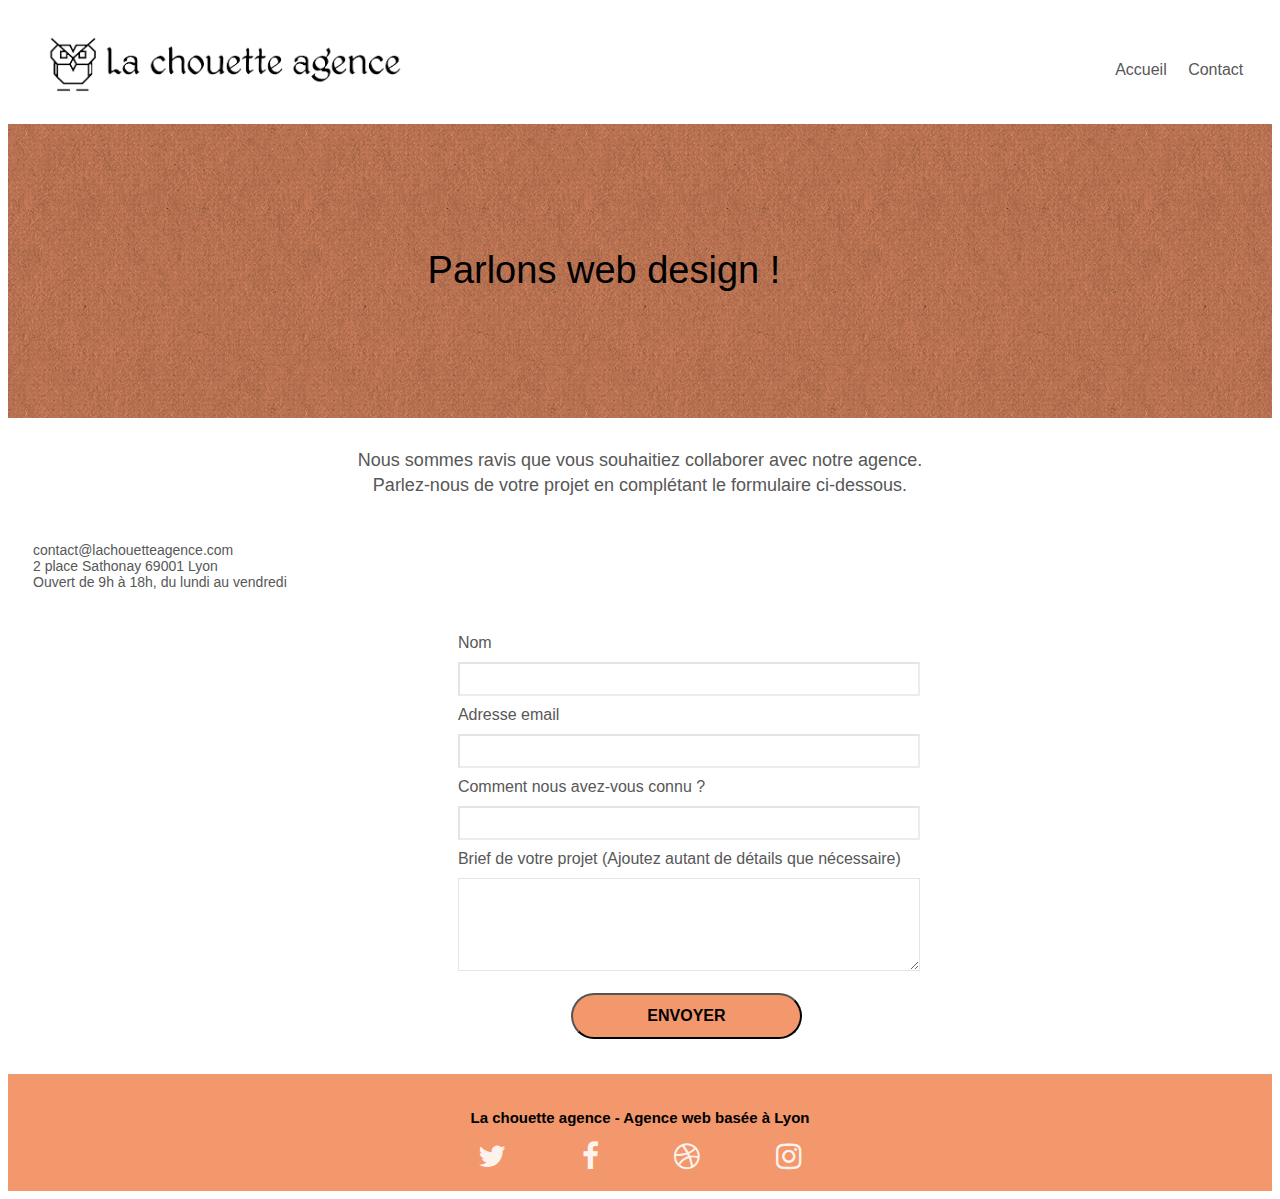
==== commit ab6d6754: "optimisation" ====
--- a/page2.html
+++ b/page2.html
@@ -2,7 +2,7 @@
 <html lang="fr">
 	<head>
 		<meta charset="utf-8">
-		<meta name="keywords" content="">
+		<meta name="keywords" content="La chouette, contact, prix, information, Lyon">
 		<meta name="description" content="La chouette agence, contactez nous pour plus d'information sur nos tarifs et prestation ou tout autre information">
 		<meta name="viewport" content="width=device-width, initial-scale=1.0, viewport-fit=cover">
 		<link rel="shortcut icon" type="image/png" href="favicon.jpg">
@@ -19,8 +19,8 @@
 					<div class="container bloc-sm ">
 						<nav class="navbar row">
 							<div class="navbar-header">
-								<a class="navbar-brand" href="index.html">
-									<img src="img/la-chouette-agence.png" alt="atlanta web design logo" height="40" />
+								<a class="navbar-brand" href="index.html" aria-label="icon chouette">
+									<img src="img/la-chouette-agence.png" alt="atlanta web design logo" height="40"/>
 								</a>
 								<button id="nav-toggle" type="button" class="ui-navbar-toggle navbar-toggle" data-toggle="collapse" data-target=".navbar-1">
 									<span class="sr-only">Toggle navigation</span>
@@ -32,10 +32,10 @@
 							<div class="collapse navbar-collapse navbar-1 special-dropdown-nav page_2">
 								<ul class="site-navigation nav navbar-nav">
 									<li>
-										<a href="index.html">Accueil</a>
+										<a href="index.html" aria-label="Lien vers la page d'accueil" id="accueil">Accueil</a>
 									</li>
 									<li>
-										<a href="page2.html">Contact</a>
+										<a href="page2.html" aria-label="Lien vers la page contact" id="contact2">Contact</a>
 									</li>
 								</ul>
 							</div>
@@ -99,9 +99,6 @@
 							</div>
 						</div>
 			</section>
-			<!-- ScrollToTop Button -->
-			<a class="bloc-button btn btn-d scrollToTop" onclick="scrollToTarget('1')"><span class="fa fa-chevron-up"></span></a>
-			<!-- ScrollToTop Button END-->
 			<footer>
 				<div class="bloc bgc-atomic-tangerine d-bloc" id="bloc-8">
 					<div class="container bloc-sm page_2">
@@ -151,5 +148,6 @@
 	<script src="./js/blocs.min.js"></script>
 	<script src="./js/jqBootstrapValidation.js"></script>
 	<script src="./js/formHandler.js"></script>
+	
 </body>
 </html>
--- a/style.css
+++ b/style.css
@@ -16,9 +16,12 @@
     outline: none!important;
 }
 
-a:hover {
+a:hover,{
     text-decoration: none;
     cursor: pointer;
+}
+a:focus, button:focus{
+    border: 1px black solid;
 }
 
 #page-loading-blocs-notifaction {
@@ -67,6 +70,16 @@
     flex-wrap: wrap;
     justify-content: center;
     width: 50%;
+}
+#accueil{
+    display: block;
+    min-width: 48px;
+    min-height: 48px;
+}
+#contact2 {
+    display: block;
+    min-width: 48px;
+    min-height: 48px;
 }
 
 .page_2 .text-center.hero-bloc-text.tc-white{
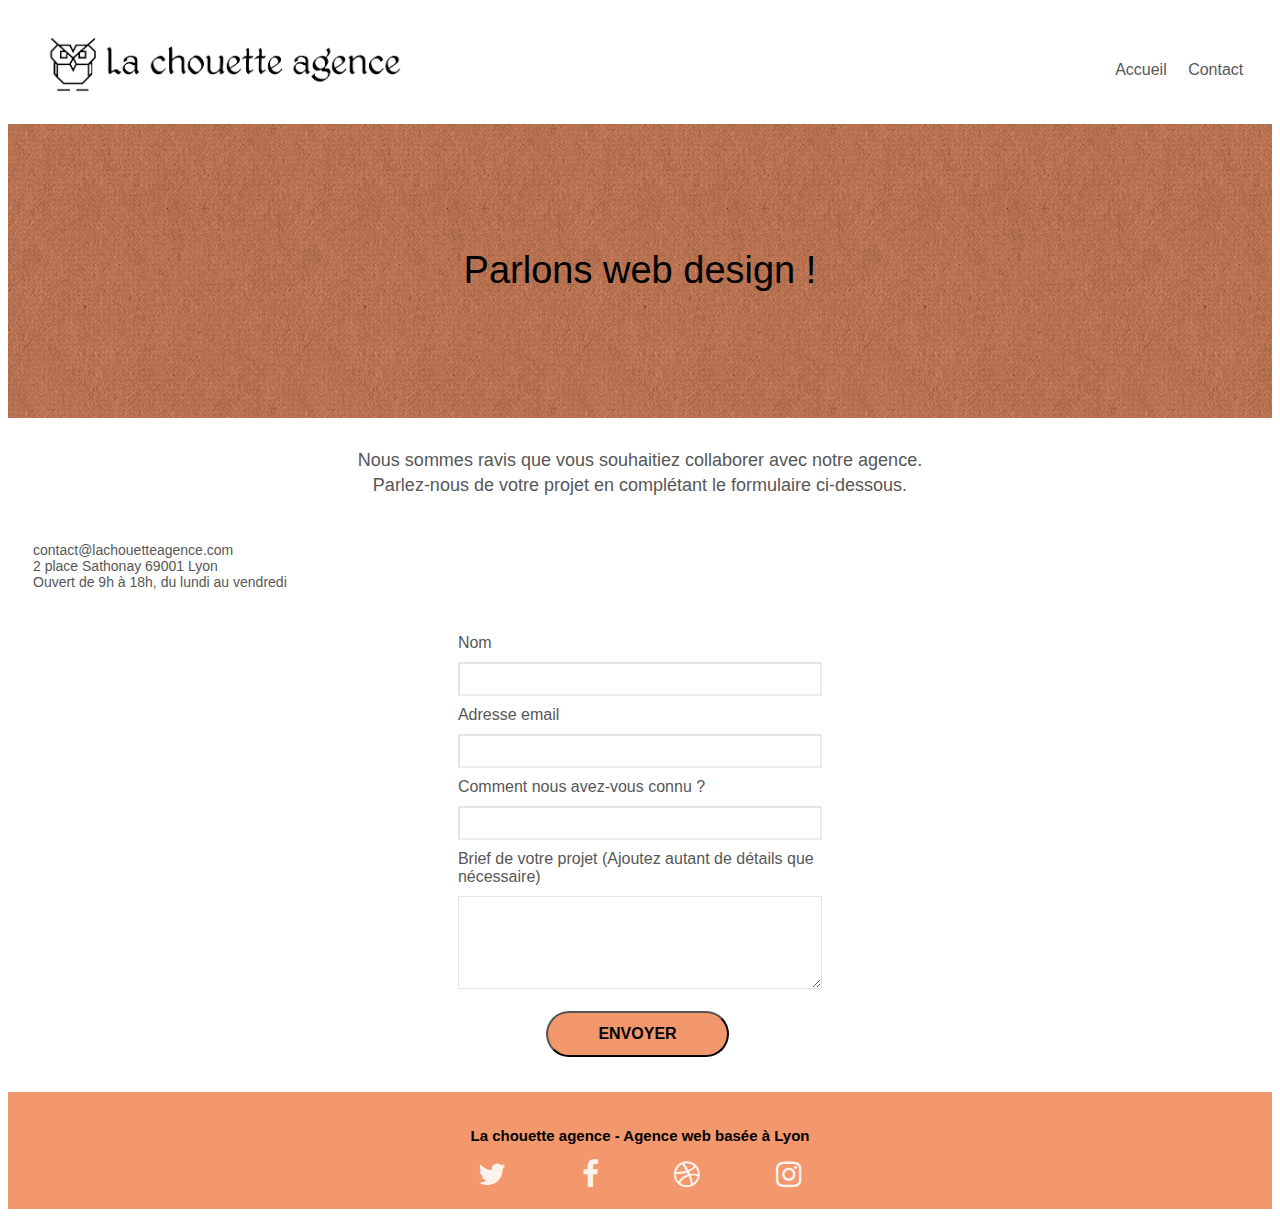
==== commit 94569997: "balise meta" ====
--- a/page2.html
+++ b/page2.html
@@ -2,7 +2,7 @@
 <html lang="fr">
 	<head>
 		<meta charset="utf-8">
-		<meta name="keywords" content="La chouette, contact, prix, information, Lyon">
+		<meta name="keywords" content="La chouette, contact, prix, information, Lyon, comment joindre La chouette agence, coordonnées chouette agence">
 		<meta name="description" content="La chouette agence, contactez nous pour plus d'information sur nos tarifs et prestation ou tout autre information">
 		<meta name="viewport" content="width=device-width, initial-scale=1.0, viewport-fit=cover">
 		<link rel="shortcut icon" type="image/png" href="favicon.jpg">
--- a/style.css
+++ b/style.css
@@ -1,1202 +1 @@
-*{
-    box-sizing: border-box;
-}
-.body {
-    margin: 0px;
-    padding: 0px;
-    background: #FFF;
-    overflow-x: hidden;
-    -webkit-font-smoothing: antialiased;
-    -moz-osx-font-smoothing: grayscale;
-}
-
-a,
-button {
-    transition: all .3s ease-in-out;
-    outline: none!important;
-}
-
-a:hover,{
-    text-decoration: none;
-    cursor: pointer;
-}
-a:focus, button:focus{
-    border: 1px black solid;
-}
-
-#page-loading-blocs-notifaction {
-    position: fixed;
-    top: 0;
-    bottom: 0;
-    width: 100%;
-    z-index: 100000;
-    background: #FFFFFF url("img/pageload-spinner.gif") no-repeat center center;
-}
-
-.bloc {
-    width: 100%;
-    clear: both;
-    background: 50% 50% no-repeat;
-    padding: 0 50px;
-    -webkit-background-size: cover;
-    -moz-background-size: cover;
-    -o-background-size: cover;
-    background-size: cover;
-    position: relative;
-    padding-right: 25px;
-    padding-left: 25px;
-}
-
-.bloc .container {
-    padding-left: 0;
-    padding-right: 0;
-}
-
-.bloc-lg {
-    padding: 100px 50px;
-}
-.container.bloc-lg{
-    width: 50%;
-}
-#bloc-6{
-    display: flex;
-    justify-content: center;
-}
-#bloc-6 p{
-    width: 80%;
-}
-.page_2 .col-sm-12{
-    display: flex;
-    flex-wrap: wrap;
-    justify-content: center;
-    width: 50%;
-}
-#accueil{
-    display: block;
-    min-width: 48px;
-    min-height: 48px;
-}
-#contact2 {
-    display: block;
-    min-width: 48px;
-    min-height: 48px;
-}
-
-.page_2 .text-center.hero-bloc-text.tc-white{
-    width: 70%;
-    color: black!important;
-}
-#bloc-7{
-    display: flex;
-    justify-content: center;
-    flex-wrap: wrap;
-}
-#bloc-7 .col-sm-6{
-    width: 100%;
-}
-#bloc-7 .text-center.mg-lg.tc-white{
-    color: #575757!important;
-    text-align: center;
-    margin: 30px 0px;
-    width: 100%;
-    font-size: 18px;
-    line-height: 1.4em;
-}
-#bloc-7 .container.bloc-lg{
-    width: 30%;
-    display: flex;
-    justify-content: flex-start;
-    flex-wrap: wrap;
-    padding: 30px 0px;
-}
-#bloc-7.row{
-    width: 50%;
-}
-label, input{
-    width: 100%;
-    margin-bottom: 10px;
-}
-#form_1{
-    display: flex;
-    flex-wrap: wrap;
-    justify-content: space-around;
-}
-.form-group{
-    width: 100%;
-    display: flex;
-    justify-content: flex-start;
-    flex-wrap: wrap;
-}
-.bloc-md {
-    padding: 50px;
-}
-
-.bloc-sm {
-    padding: 20px 50px;
-}
-
-.bg-center,
-.bg-l-edge,
-.bg-r-edge,
-.bg-t-edge,
-.bg-b-edge,
-.bg-tl-edge,
-.bg-bl-edge,
-.bg-tr-edge,
-.bg-br-edge,
-.bg-repeat {
-    -webkit-background-size: auto!important;
-    -moz-background-size: auto!important;
-    -o-background-size: auto!important;
-    background-size: auto!important;
-}
-
-.bg-repeat {
-    background: repeat;
-}
-
-.bg-t-edge {
-    background: top no-repeat;
-}
-
-.bloc-bg-texture::before {
-    content: "";
-    background-size: 2px 2px;
-    position: absolute;
-    top: 0;
-    bottom: 0;
-    left: 0;
-    right: 0;
-}
-
-.texture-paper::before {
-    background: url("img/texture-paper.png");
-    background-size: 280px 280px;
-}
-
-.b-parallax {
-    background-attachment: fixed;
-}
-
-.d-bloc {
-    color: rgba(255, 255, 255, .7);
-}
-
-.d-bloc button:hover {
-    color: rgba(255, 255, 255, .9);
-}
-
-.d-bloc .icon-round,
-.d-bloc .icon-square,
-.d-bloc .icon-rounded,
-.d-bloc .icon-semi-rounded-a,
-.d-bloc .icon-semi-rounded-b {
-    border-color: rgba(255, 255, 255, .9);
-}
-
-.d-bloc .divider-h span {
-    border-color: rgba(255, 255, 255, .9);
-}
-
-.d-bloc .a-btn,
-.d-bloc .navbar a,
-.d-bloc .navbar-brand,
-.d-bloc a .icon-sm,
-.d-bloc a .icon-md,
-.d-bloc a .icon-lg,
-.d-bloc a .icon-xl,
-.d-bloc h1 a,
-.d-bloc h2 a,
-.d-bloc h3 a,
-.d-bloc h4 a,
-.d-bloc h5 a,
-.d-bloc h6 a,
-.d-bloc p a {
-    color: rgba(255, 255, 255, .9);
-}
-
-.d-bloc .a-btn:hover,
-.d-bloc .navbar a:hover,
-.d-bloc .navbar-brand:hover,
-.d-bloc a:hover .icon-sm,
-.d-bloc a:hover .icon-md,
-.d-bloc a:hover .icon-lg,
-.d-bloc a:hover .icon-xl,
-.d-bloc h1 a:hover,
-.d-bloc h2 a:hover,
-.d-bloc h3 a:hover,
-.d-bloc h4 a:hover,
-.d-bloc h5 a:hover,
-.d-bloc h6 a:hover,
-.d-bloc p a:hover {
-    color: rgba(255, 255, 255, 1);
-}
-
-.d-bloc .navbar-toggle .icon-bar {
-    background: rgba(255, 255, 255, 1);
-}
-
-.d-bloc .btn-wire,
-.d-bloc .btn-wire:hover {
-    color: rgba(255, 255, 255, 1);
-    border-color: rgba(255, 255, 255, 1);
-}
-
-.d-bloc .panel {
-    color: rgba(0, 0, 0, .5);
-}
-
-.d-bloc .panel button:hover {
-    color: rgba(0, 0, 0, .7);
-}
-
-.d-bloc .panel icon {
-    border-color: rgba(0, 0, 0, .7);
-}
-
-.d-bloc .panel .divider-h span {
-    border-color: rgba(0, 0, 0, .1);
-}
-
-.d-bloc .panel .a-btn {
-    color: rgba(0, 0, 0, .6);
-}
-
-.d-bloc .panel .a-btn:hover {
-    color: rgba(0, 0, 0, 1);
-}
-
-.d-bloc .panel .btn-wire,
-.d-bloc .panel .btn-wire:hover {
-    color: rgba(0, 0, 0, .7);
-    border-color: rgba(0, 0, 0, .3);
-}
-
-.d-bloc .panel,
-.l-bloc {
-    color: rgba(0, 0, 0, .5);
-}
-
-.d-bloc .panel button:hover,
-.l-bloc button:hover {
-    color: rgba(0, 0, 0, .7);
-}
-
-.l-bloc .icon-round,
-.l-bloc .icon-square,
-.l-bloc .icon-rounded,
-.l-bloc .icon-semi-rounded-a,
-.l-bloc .icon-semi-rounded-b {
-    border-color: rgba(0, 0, 0, .7);
-}
-
-.d-bloc .panel .divider-h span,
-.l-bloc .divider-h span {
-    border-color: rgba(0, 0, 0, .1);
-}
-
-.d-bloc .panel .a-btn,
-.l-bloc .a-btn,
-.l-bloc .navbar a,
-.l-bloc .navbar-brand,
-.l-bloc a .icon-sm,
-.l-bloc a .icon-md,
-.l-bloc a .icon-lg,
-.l-bloc a .icon-xl,
-.l-bloc h1 a,
-.l-bloc h2 a,
-.l-bloc h3 a,
-.l-bloc h4 a,
-.l-bloc h5 a,
-.l-bloc h6 a,
-.l-bloc p a {
-    color: rgba(0, 0, 0, .6);
-}
-
-.d-bloc .panel .a-btn:hover,
-.l-bloc .a-btn:hover,
-.l-bloc .navbar a:hover,
-.l-bloc .navbar-brand:hover,
-.l-bloc a:hover .icon-sm,
-.l-bloc a:hover .icon-md,
-.l-bloc a:hover .icon-lg,
-.l-bloc a:hover .icon-xl,
-.l-bloc h1 a:hover,
-.l-bloc h2 a:hover,
-.l-bloc h3 a:hover,
-.l-bloc h4 a:hover,
-.l-bloc h5 a:hover,
-.l-bloc h6 a:hover,
-.l-bloc p a:hover {
-    color: rgba(0, 0, 0, 1);
-}
-
-.l-bloc .navbar-toggle .icon-bar {
-    color: rgba(0, 0, 0, .6);
-}
-
-.d-bloc .panel .btn-wire,
-.d-bloc .panel .btn-wire:hover,
-.l-bloc .btn-wire,
-.l-bloc .btn-wire:hover {
-    color: rgba(0, 0, 0, .7);
-    border-color: rgba(0, 0, 0, .3);
-}
-.col-sm-12.boutton{
-    display: flex;
-    flex-wrap: wrap;
-    justify-content: center;
-}
-.col-sm-12.boutton p{
-    font-size: 16px;
-    line-height: 1.4em;
-    text-align: justify;
-    color: white!important;
-    font-weight: normal!important;
-}
-.col-sm-12.boutton h2{
-    text-align: center;
-    font-size: 19px
-}
-.col-sm-12 .btn-atomic-tangerine{
-    display: inline-block;
-}
-
-.voffset {
-    margin-top: 30px;
-}
-
-.voffset-lg {
-    margin-top: 80px;
-}
-.row{
-    margin-left: 0px;
-}
-.row-no-gutters {
-    margin-right: 0;
-    margin-left: 0;
-}
-
-.row.row-no-gutters > [class^="col-"],
-.row.row-no-gutters > [class*=" col-"] {
-    padding-right: 0;
-    padding-left: 0;
-}
-
-#bloc-1-hero h1 {
-    font-size: 32px;
-}
-
-.navbar {
-    margin-bottom: 0;
-    z-index: 1;
-    min-height: 72px;
-}
-
-.navbar-brand {
-    height: auto;
-    padding: 3px 15px;
-    font-size: 25px;
-    font-weight: normal;
-    font-weight: 600;
-    line-height: 44px;
-    display: inline-block;
-    height: 72px;
-}
-
-.navbar-brand img {
-    height: 100%;
-    margin: 0 5px 0 0;
-    display: block;
-}
-
-.navbar-brand img[src$=svg] {
-    min-width: 100px;
-}
-
-.nav-center .navbar-brand img {
-    margin: 0;
-}
-
-.navbar .nav {
-    padding-top: 2px;
-    margin-right: -16px;
-    float: right;
-    z-index: 1;
-}
-
-.nav > li {
-    float: left;
-    margin-top: 4px;
-    font-size: 16px;
-}
-
-.navbar-nav .open .dropdown-menu > li > a {
-    text-align: inherit;
-}
-.page_2 .site-navigation.nav.navbar-nav{
-    width: 15%;
-    display: flex;
-    flex-wrap: wrap;
-    justify-content: space-around;
-    list-style-type: none;
-    margin-right: 0px!important;
-}
-.site-navigation.nav.navbar-nav li{
-    display: inline-block;
-    margin-left: 4px;
-}
-.site-navigation.nav.navbar-nav a{
-    text-decoration: none;
-}
-
-.nav > li a:hover,
-.nav > li a:focus {
-    background: transparent;
-}
-
-.navbar-toggle {
-    margin: 10px 10px 0 0;
-    border: 0px;
-    display: none;
-}
-
-.navbar-toggle:hover {
-    background: transparent!important;
-}
-
-.navbar-toggle .icon-bar {
-    background-color: rgba(0, 0, 0, .5);
-    width: 26px;
-}
-
-.nav-invert .navbar .nav {
-    float: left;
-}
-
-.nav-invert .navbar-header,
-.nav-invert .navbar-brand {
-    float: right;
-    position: relative;
-    z-index: 2;
-}
-.navbar-header{
-    min-height: 72px;
-}
-@media (min-width: 768px) {
-    .site-navigation {
-        position: absolute;
-        top: 50%;
-        right: 20px;
-        transform: translate(0, -50%);
-        -webkit-transform: translateY(-50%);
-    }
-    .nav > li .dropdown-menu a,
-    .nav > li .dropdown-menu a:hover {
-        color: #484848;
-    }
-    .nav-invert .site-navigation {
-        left: 0;
-        right: 0;
-    }
-    .nav-center {
-        text-align: center;
-    }
-    .nav-center .navbar-header {
-        width: 100%;
-    }
-    .nav-center .navbar-header,
-    .nav-center .navbar-brand,
-    .nav-center .nav > li {
-        float: none;
-        display: inline-block;
-    }
-    .nav-center .site-navigation {
-        position: relative;
-        width: 100%;
-        right: 0;
-        margin-right: 0px;
-        margin-top: 20px;
-    }
-    .nav-center.mini-nav .navbar-toggle {
-        float: none;
-        margin: 10px auto 0;
-    }
-}
-
-.nav > li > .dropdown a {
-    background: none!important;
-    display: block;
-    padding: 14px 15px;
-}
-
-nav .caret {
-    margin: 0 5px;
-}
-
-.dropdown-menu .dropdown-menu {
-    top: -8px;
-    left: 100%;
-}
-
-.dropdown-menu .dropmenu-flow-right {
-    top: 100%;
-    left: 0;
-    margin-left: -1px;
-    border-top-left-radius: 0;
-    border-top-right-radius: 0;
-}
-
-.dropdown-menu .dropdown span {
-    border: 4px solid black;
-    border-top-color: transparent;
-    border-right-color: transparent;
-    border-bottom-color: transparent;
-    margin: 6px -5px 0 0!important;
-    float: right;
-}
-
-.mg-md {
-    margin-top: 10px;
-    margin-bottom: 20px;
-}
-
-.mg-lg {
-    margin-top: 10px;
-    margin-bottom: 40px;
-}
-
-.btn {
-    margin: 0 5px 5px 0;
-}
-
-.btn.pull-right {
-    margin: 0 0 5px 5px;
-}
-
-.btn-d,
-.btn-d:hover,
-.btn-d:focus {
-    color: #FFF;
-    background: rgba(0, 0, 0, .3);
-}
-
-button {
-    outline: none!important;
-}
-
-.btn-rd {
-    border-radius: 40px;
-}
-button.bloc-button.btn.btn-lg.btn-block.cta-hero.btn-atomic-tangerine{
-    border-radius: 40px;
-    width: 50%;
-}
-.btn-clean {
-    border: 1px solid rgba(0, 0, 0, .08);
-    border-bottom-color: rgba(0, 0, 0, .1);
-    text-shadow: 0 1px 0 rgba(0, 0, 1, .1);
-    box-shadow: 0 1px 3px rgba(0, 0, 1, .25), inset 0 1px 0 0 rgba(255, 255, 255, .15);
-}
-
-.icon-md {
-    font-size: 30px!important;
-}
-
-.icon-lg {
-    font-size: 60px!important;
-}
-
-.sm-shadow {
-    text-shadow: 0 1px 2px rgba(0, 0, 0, .3);
-}
-
-.panel-sq,
-.panel-sq .panel-heading,
-.panel-sq .panel-footer {
-    border-radius: 0;
-}
-
-.panel-rd {
-    border-radius: 30px;
-}
-
-.panel-rd .panel-heading {
-    border-radius: 29px 29px 0 0;
-}
-
-.panel-rd .panel-footer {
-    border-radius: 0 0 29px 29px;
-}
-
-.form-control {
-    border-color: rgba(0, 0, 0, .1);
-    box-shadow: none;
-    height: 34px;
-    padding: 6px 12px;
-    font-size: 14px;
-    line-height: 1.4;
-}
-textarea.form-control {
-    height: auto;
-}
-
-.scrollToTop {
-    width: 40px;
-    height: 40px;
-    position: fixed;
-    bottom: 20px;
-    right: 20px;
-    opacity: 0;
-    z-index: 500;
-    transition: all .3s ease-in-out;
-}
-
-.scrollToTop span {
-    margin-top: 6px;
-}
-
-.showScrollTop {
-    font-size: 14px;
-    opacity: 1;
-}
-
-a[data-lightbox] {
-    position: relative;
-    display: block;
-    text-align: center;
-}
-
-a[data-lightbox]:hover::before {
-    content: "+";
-    font-family: "HelveticaNeue-Light", "Helvetica Neue Light", "Helvetica Neue", Helvetica, Arial;
-    font-size: 32px;
-    width: 50px;
-    height: 50px;
-    margin-left: -25px;
-    border-radius: 50%;
-    background: rgba(0, 0, 0, .6);
-    color: #FFF;
-    font-weight: 100;
-    z-index: 1;
-    position: absolute;
-    top: 50%;
-    transform: translateY(-50%);
-    -webkit-transform: translateY(-50%);
-}
-
-a[data-lightbox]:hover img {
-    opacity: 0.6;
-    -webkit-animation-fill-mode: none;
-    animation-fill-mode: none;
-}
-
-#lightbox-modal {
-    display: flex;
-    align-items: center;
-}
-
-#lightbox-modal .modal-dialog {
-    width: 90%;
-    max-width: 900px;
-    margin: 0 auto 0;
-}
-
-#lightbox-modal .modal-dialog img {
-    max-height: 90vh;
-    margin: 0 auto;
-}
-
-.lightbox-caption {
-    padding: 20px;
-    color: #FFF;
-    background: rgba(0, 0, 0, .5);
-    position: absolute;
-    left: 15px;
-    right: 15px;
-    bottom: 5px;
-}
-
-.close-lightbox {
-    color: #FFF;
-    font-size: 30px;
-    position: absolute;
-    top: 20px;
-    right: 20px;
-    z-index: 20;
-    background: rgba(0, 0, 0, .5);
-    border: none;
-    line-height: 30px;
-    padding: 0 9px 5px;
-    opacity: 0.3;
-}
-
-.close-lightbox:hover,
-.next-lightbox:hover,
-.prev-lightbox:hover {
-    opacity: 1.0;
-    color: #FFF;
-}
-
-.next-lightbox,
-.prev-lightbox {
-    font-size: 20px;
-    color: rgba(255, 255, 255, .9);
-    background: rgba(0, 0, 0, .5);
-    transition: all .2s ease-in-out;
-    position: absolute;
-    top: 45%;
-    z-index: 1;
-    opacity: 0.4;
-}
-
-.next-lightbox {
-    padding: 6px 8px 1px 13px;
-    right: 25px;
-}
-
-.prev-lightbox {
-    padding: 6px 13px 1px 10px;
-    left: 25px;
-}
-
-.snapshot-lb .modal-body {
-    padding-bottom: 45px;
-}
-
-.snapshot-lb .lightbox-caption {
-    padding: 0;
-    color: rgba(0, 0, 0, .5);
-    background: none;
-}
-
-h1,
-h2,
-h3,
-h4,
-h5,
-h6,
-p,
-label,
-.btn,
-a {
-    font-family: "helvetica";
-    font-weight: 400;
-    color: #575757!important;
-}
-
-
-
-.hero-bloc-text {
-    font-size: 38px;
-}
-
-.hero-bloc-text-sub {
-    font-size: 36px;
-}
-
-.statement-bloc-text {
-    line-height: 26px;
-    font-style: italic;
-    font-size: 20px;
-    text-align: center;
-    font-weight: lighter;
-    max-width: 520px;
-    margin: auto auto auto auto;
-}
-
-p {
-    font-size: 14px;
-}
-
-.tight-width-whitespace {
-    max-width: 600px;
-    margin: auto auto auto auto;
-}
-
-.h1 {
-    font-size: 20px;
-    font-family: "Open Sans";
-}
-
-.cta-hero {
-    margin-top: 22px;
-    color: #FFFFFF!important;
-    text-transform: uppercase;
-    padding: 12px 28px 12px 28px;
-    font-size: 16px;
-    font-weight: 700;
-}
-
-.social {
-    max-width: 400px;
-    margin: auto auto auto auto;
-}
-.row .page_2s{
-    display: flex;
-    width: 50%;
-    justify-content: space-around;
-}
-.row.page_2{
-    display: flex;
-    justify-content: center;
-}
-.row .page_2col{
-    display: flex;
-    flex-wrap: wrap;
-    width: 100%;
-}
-.text-center.white.page_2{
-    width: 100%;
-    text-align: center;
-}
-.container.bloc-sm.page_2{
-    max-width : 5000px
-}
-.container.bloc-lg.page_2{
-    max-width: 4000px;
-    width: 100%;
-}
-
-h2 {
-    font-size: 22px;
-    line-height: 1.4em;
-}
-
-h3 {
-    font-size: 15px;
-    text-transform: uppercase;
-    font-weight: 700;
-    color: #333333!important;
-}
-
-.med-width-whitespace {
-    max-width: 800px;
-    margin: auto auto auto auto;
-    box-shadow: 0px 0px 0px #000000;
-}
-.maxime{
-    font-size: 14px;
-    font-weight: bold;
-}
-
-h1 {
-    color: #333333!important;
-}
-
-h4 {
-    color: #333333!important;
-}
-
-.icons {
-    margin-bottom: 14px;
-    margin-top: 24px;
-}
-
-.white {
-    color: black!important;
-    font-weight: bold;
-    font-size: 15px;
-}
-
-.portfolio-thumb {
-    margin-bottom: 24px;
-}
-
-.portfolio-row {
-    margin-bottom: 44px;
-    margin-top: 50px;
-}
-
-.avatar {
-    box-shadow: 0px 4px 9px rgba(0, 0, 0, 0.3);
-}
-
-.black-background {
-    background-color: rgba(165, 147, 99, 0.7);
-    padding: 40px 40px 40px 40px;
-}
-
-.bold-link {
-    font-weight: 900;
-    text-decoration: underline!important;
-}
-
-.bgc-white {
-    background-color: #FFFFFF;
-}
-
-.bgc-dark-slate-blue {
-    background-color: #364577;
-}
-
-.bgc-atomic-tangerine {
-    background-color: #F3976C;
-}
-
-.tc-white {
-    color:#fff!important;
-}
-
-.btn-atomic-tangerine {
-    background: #F3976C;
-    color: #000!important;
-}
-
-.btn-atomic-tangerine:hover {
-    background: #c27956!important;
-    color: #FFFFFF!important;
-}
-
-.ltc-white {
-    color: #FFFFFF!important;
-}
-
-.ltc-white:hover {
-    color: #cccccc!important;
-}
-
-.ltc-atomic-tangerine {
-    color: #F3976C!important;
-}
-
-.ltc-atomic-tangerine:hover {
-    color: #c27956!important;
-}
-
-.icon-dark-slate-blue {
-    color: #364577!important;
-    border-color: #364577!important;
-}
-
-.bg-dots-bg {
-    background-image: url("img/dots-bg.png");
-}
-
-.bg-lines-h2-bg {
-    background-image: url("img/lines-h2-bg.png");
-}
-
-.bg-banniere {
-    background-image: url("img/la-chouette-agence-banniere.jpg");
-}
-
-.bg-presentation {
-    background-image: url("img/image-de-presentation.jpg");
-}
-
-@media (max-width: 1024px) {
-    .bloc {
-        padding-left: 20px;
-        padding-right: 20px;
-    }
-    .bloc.full-width-bloc,
-    .bloc-tile-2.full-width-bloc .container,
-    .bloc-tile-3.full-width-bloc .container,
-    .bloc-tile-4.full-width-bloc .container {
-        padding-left: 0;
-        padding-right: 0;
-    }
-}
-
-@media (max-width: 992px) and (min-width: 768px) {
-    .navbar .nav {
-        max-width: 80%
-    }
-    .nav-center.navbar .nav {
-        max-width: 100%
-    }
-}
-
-@media only screen and (min-device-width: 768px) and (max-device-width: 1024px) and (orientation: landscape) {
-    .b-parallax {
-        background-attachment: scroll;
-    }
-}
-
-@media only screen and (min-device-width: 1024px) and (max-device-width: 1366px) and (-webkit-min-device-pixel-ratio: 1.5) {
-    .b-parallax {
-        background-attachment: scroll;
-    }
-}
-
-@media (max-width: 991px) {
-    .container {
-        width: 100%;
-    }
-    .b-parallax {
-        background-attachment: scroll;
-    }
-    .page-container,
-    #hero-bloc {
-        overflow-x: hidden;
-        position: relative;
-    }
-    .bloc {
-        padding-left: constant(safe-area-inset-left);
-        padding-right: constant(safe-area-inset-right);
-    }
-    .bloc-group,
-    .bloc-group .bloc {
-        display: block;
-        width: 100%;
-    }
-    .bloc-fill-screen .fill-bloc-top-edge,
-    .bloc-fill-screen .fill-bloc-bottom-edge {
-        padding: 0 20px;
-        padding-left: constant(safe-area-inset-left);
-        padding-right: constant(safe-area-inset-right);
-    }
-}
-
-@media (max-width: 767px) {
-    .page-container {
-        overflow-x: hidden;
-        position: relative;
-    }
-    h1,
-    h2,
-    h3,
-    h4,
-    h5,
-    h6,
-    p,
-    #disqus_thread {
-        padding-left: 10px!important;
-        padding-right: 10px!important;
-    }
-    .b-parallax {
-        background-attachment: scroll;
-    }
-    .navbar .nav {
-        padding-top: 0;
-        border-top: 1px solid rgba(0, 0, 0, .2);
-        float: none!important;
-    }
-    .navbar.row {
-        margin-left: 0;
-        margin-right: 0;
-    }
-    .site-navigation {
-        position: inherit;
-        transform: none;
-        -webkit-transform: none;
-        -ms-transform: none;
-    }
-    .nav > li {
-        margin-top: 0;
-        border-bottom: 1px solid rgba(0, 0, 0, .1);
-        background: rgba(0, 0, 0, .05);
-        text-align: left;
-        padding-left: 15px;
-        width: 100%;
-    }
-    .nav > li:hover {
-        background: rgba(0, 0, 0, .08);
-    }
-    .dropdown .dropdown a .caret {
-        float: none;
-        margin: 5px 0 0 10px!important;
-        border: 4px solid black;
-        border-bottom-color: transparent;
-        border-right-color: transparent;
-        border-left-color: transparent;
-    }
-    #hero-bloc .navbar .nav {
-        background: rgba(0, 0, 0, .8);
-    }
-    #hero-bloc .navbar .nav a {
-        color: rgba(255, 255, 255, .2);
-    }
-    .hero {
-        padding: 50px 0;
-    }
-    .hero-nav {
-        left: -1px;
-        right: -1px;
-    }
-    .navbar-collapse {
-        padding: 0;
-        overflow-x: hidden;
-        -webkit-box-shadow: none;
-        box-shadow: none;
-    }
-    .navbar-brand img {
-        max-height: 40px;
-        width: auto;
-    }
-    .nav-invert .navbar-header {
-        float: none;
-        width: 100%;
-    }
-    .nav-invert .navbar-toggle {
-        float: left;
-        margin-left: 10px;
-    }
-    .bloc {
-        padding-left: 0;
-        padding-right: 0;
-    }
-    .bloc-xxl,
-    .bloc-xl,
-    .bloc-lg {
-        padding: 40px 0;
-    }
-    .bloc-sm,
-    .bloc-md {
-        padding-left: 0;
-        padding-right: 0;
-    }
-    .bloc-tile-2 .container,
-    .bloc-tile-3 .container,
-    .bloc-tile-4 .container,
-    .bloc-fill-screen .fill-bloc-top-edge,
-    .bloc-fill-screen .fill-bloc-bottom-edge {
-        padding-left: 0;
-        padding-right: 0;
-    }
-    .a-block {
-        padding: 0 10px;
-    }
-    .btn-dwn {
-        display: none;
-    }
-    .voffset {
-        margin-top: 5px;
-    }
-    .voffset-md {
-        margin-top: 20px;
-    }
-    .voffset-lg {
-        margin-top: 30px;
-    }
-    form {
-        padding: 5px;
-    }
-    .close-lightbox {
-        display: inline-block;
-    }
-    .blocsapp-device-iphone5 {
-        background-size: 216px 425px;
-        padding-top: 60px;
-        width: 216px;
-        height: 425px;
-    }
-    .blocsapp-device-iphone5 img {
-        width: 180px;
-        height: 320px;
-    }
-}
-
-@media (max-width: 400px) {
-    .bloc {
-        padding-left: 0;
-        padding-right: 0;
-    }
-}
-
-@media (max-width: 767px) {
-    .bloc-mob-center-text {
-        text-align: center;
-    }
-}+*{box-sizing:border-box}.body{margin:0;padding:0;background:#FFF;overflow-x:hidden;-webkit-font-smoothing:antialiased;-moz-osx-font-smoothing:grayscale}img{object-fit:cover}a,button{transition:all .3s ease-in-out;outline:none!important}a:hover,{text-decoration:none;cursor:pointer}a:focus,button:focus{border:1px #000 solid}#page-loading-blocs-notifaction{position:fixed;top:0;bottom:0;width:100%;z-index:100000;background:#FFF url(img/pageload-spinner.gif) no-repeat center center}.bloc{width:100%;clear:both;background:50% 50% no-repeat;padding:0 50px;-webkit-background-size:cover;-moz-background-size:cover;-o-background-size:cover;background-size:cover;position:relative;padding-right:25px;padding-left:25px}.bloc .container{padding-left:0;padding-right:0}.bloc-lg{padding:100px 50px}.container.bloc-lg{width:50%}#bloc-6{display:flex;justify-content:center}#bloc-6 p{width:80%}.page_2 .col-sm-12{display:flex;flex-wrap:wrap;justify-content:center;width:50%}#accueil{display:block;min-width:48px;min-height:48px}#contact2{display:block;min-width:48px;min-height:48px}.page_2 .text-center.hero-bloc-text.tc-white{width:100%;color:black!important;text-align:center}@media screen and (max-width:476px){.page_2 .text-center.hero-bloc-text.tc-white{font-size:20px}}.header_page1{height:100px}.container_header_page1__img{height:100%;display:flex;justify-content:space-between;padding-right:20px}#bloc-0{height:100%}#container_header_page1{height:100%}.container_header_page1__img__bloc{width:25%;display:flex;justify-content:space-around;align-items:center}@media screen and (max-width:300px){.container_header_page1__img__bloc{width:70%!important}#h1_accueil{font-size:20px!important}}#bloc_lg2{width:80%;padding:100px 0}@media screen and (max-width:522px){#contaire_chouette{width:100%}#h1_accueil{font-size:22px!important}}@media screen and (max-width:900px){.container_header_page1__img__bloc{width:50%;display:flex;justify-content:space-around;align-items:center}.section_but{height:330px}#bloc-1-hero,#bloc_lg2{height:100%}#bloc_lg2{padding:20px 0}#pad_2{padding:50px 20px;margin-left:0;margin-right:0;width:70%}#pad_2 .boutton{width:100%}#bloc-3-what-i-do{display:flex;justify-content:space-around}#pad_2 .black-background{display:flex;justify-content:space-around}}@media screen and (max-width:900px){#pad_2{width:90%}#pad_2 .black-background{padding:10px}}@media screen and (max-width:476px){.container_header_page1__img__bloc img{transform:scale(.6)}.container_header_page1__img__bloc a{display:flex;justify-content:space-around;width:80%}#pad_2 .tc-white{font-size:14px}#pad_2 .white{font-size:12px}#pad_2 .black-background{padding:5px}}.container_header_page1__liste{width:30%;display:flex;justify-content:space-around;align-items:center}.container_header_page1__liste__li{list-style-type:none}.container_header_page1__liste__li li{display:inline-block;margin:5px 20px}#bloc-7{display:flex;justify-content:center;flex-wrap:wrap}#bloc-7 .col-sm-6{width:100%}#bloc-7 .text-center.mg-lg.tc-white{color:#575757!important;text-align:center;margin:30px 0;width:100%;font-size:18px;line-height:1.4em}#bloc-7 .container.bloc-lg{width:30%;display:flex;justify-content:flex-start;flex-wrap:wrap;padding:30px 0}#bloc-7.row{width:50%}#bloc-7 .container.bloc-lg .row{width:100%}@media screen and (max-width:1200px){#bloc-7 .container.bloc-lg{width:50%}}@media screen and (max-width:768px){#bloc-7 .container.bloc-lg{width:70%}.header_page1 .navbar.row{width:100%;display:flex}}@media screen and (max-width:468px){#bloc-7 .container.bloc-lg{width:90%}}label,input{width:100%;margin-bottom:10px}.page_accueil .row.row-no-gutters.social{width:50%;display:flex;justify-content:space-around}#form_1{display:flex;flex-wrap:wrap;justify-content:space-around}.form-group{width:100%;display:flex;justify-content:flex-start;flex-wrap:wrap}.bloc-md{padding:50px}.bloc-sm{padding:20px 50px}.bg-center,.bg-l-edge,.bg-r-edge,.bg-t-edge,.bg-b-edge,.bg-tl-edge,.bg-bl-edge,.bg-tr-edge,.bg-br-edge,.bg-repeat{-webkit-background-size:auto!important;-moz-background-size:auto!important;-o-background-size:auto!important;background-size:auto!important}.bg-repeat{background:repeat}.bg-t-edge{background:top no-repeat}.bloc-bg-texture::before{content:"";background-size:2px 2px;position:absolute;top:0;bottom:0;left:0;right:0}.texture-paper::before{background:url(img/texture-paper.png);background-size:280px 280px}.b-parallax{background-attachment:fixed}.d-bloc{color:rgba(255,255,255,.7)}.d-bloc button:hover{color:rgba(255,255,255,.9)}.d-bloc .icon-round,.d-bloc .icon-square,.d-bloc .icon-rounded,.d-bloc .icon-semi-rounded-a,.d-bloc .icon-semi-rounded-b{border-color:rgba(255,255,255,.9)}.d-bloc .divider-h span{border-color:rgba(255,255,255,.9)}.d-bloc .a-btn,.d-bloc .navbar a,.d-bloc .navbar-brand,.d-bloc a .icon-sm,.d-bloc a .icon-md,.d-bloc a .icon-lg,.d-bloc a .icon-xl,.d-bloc h1 a,.d-bloc h2 a,.d-bloc h3 a,.d-bloc h4 a,.d-bloc h5 a,.d-bloc h6 a,.d-bloc p a{color:rgba(255,255,255,.9)}.d-bloc .a-btn:hover,.d-bloc .navbar a:hover,.d-bloc .navbar-brand:hover,.d-bloc a:hover .icon-sm,.d-bloc a:hover .icon-md,.d-bloc a:hover .icon-lg,.d-bloc a:hover .icon-xl,.d-bloc h1 a:hover,.d-bloc h2 a:hover,.d-bloc h3 a:hover,.d-bloc h4 a:hover,.d-bloc h5 a:hover,.d-bloc h6 a:hover,.d-bloc p a:hover{color:rgba(255,255,255,1)}.d-bloc .navbar-toggle .icon-bar{background:rgba(255,255,255,1)}.d-bloc .btn-wire,.d-bloc .btn-wire:hover{color:rgba(255,255,255,1);border-color:rgba(255,255,255,1)}.d-bloc .panel{color:rgba(0,0,0,.5)}.d-bloc .panel button:hover{color:rgba(0,0,0,.7)}.d-bloc .panel icon{border-color:rgba(0,0,0,.7)}.d-bloc .panel .divider-h span{border-color:rgba(0,0,0,.1)}.d-bloc .panel .a-btn{color:rgba(0,0,0,.6)}.d-bloc .panel .a-btn:hover{color:rgba(0,0,0,1)}.d-bloc .panel .btn-wire,.d-bloc .panel .btn-wire:hover{color:rgba(0,0,0,.7);border-color:rgba(0,0,0,.3)}.d-bloc .panel,.l-bloc{color:rgba(0,0,0,.5)}.d-bloc .panel button:hover,.l-bloc button:hover{color:rgba(0,0,0,.7)}.l-bloc .icon-round,.l-bloc .icon-square,.l-bloc .icon-rounded,.l-bloc .icon-semi-rounded-a,.l-bloc .icon-semi-rounded-b{border-color:rgba(0,0,0,.7)}.d-bloc .panel .divider-h span,.l-bloc .divider-h span{border-color:rgba(0,0,0,.1)}.d-bloc .panel .a-btn,.l-bloc .a-btn,.l-bloc .navbar a,.l-bloc .navbar-brand,.l-bloc a .icon-sm,.l-bloc a .icon-md,.l-bloc a .icon-lg,.l-bloc a .icon-xl,.l-bloc h1 a,.l-bloc h2 a,.l-bloc h3 a,.l-bloc h4 a,.l-bloc h5 a,.l-bloc h6 a,.l-bloc p a{color:rgba(0,0,0,.6)}.d-bloc .panel .a-btn:hover,.l-bloc .a-btn:hover,.l-bloc .navbar a:hover,.l-bloc .navbar-brand:hover,.l-bloc a:hover .icon-sm,.l-bloc a:hover .icon-md,.l-bloc a:hover .icon-lg,.l-bloc a:hover .icon-xl,.l-bloc h1 a:hover,.l-bloc h2 a:hover,.l-bloc h3 a:hover,.l-bloc h4 a:hover,.l-bloc h5 a:hover,.l-bloc h6 a:hover,.l-bloc p a:hover{color:rgba(0,0,0,1)}.l-bloc .navbar-toggle .icon-bar{color:rgba(0,0,0,.6)}.d-bloc .panel .btn-wire,.d-bloc .panel .btn-wire:hover,.l-bloc .btn-wire,.l-bloc .btn-wire:hover{color:rgba(0,0,0,.7);border-color:rgba(0,0,0,.3)}.col-sm-12.boutton{display:flex;flex-wrap:wrap;justify-content:center}.col-sm-12.boutton p{font-size:16px;line-height:1.4em;text-align:justify;color:white!important;font-weight:normal!important}.col-sm-12.boutton h2{text-align:center;font-size:19px}.col-sm-12 .btn-atomic-tangerine{display:inline-block}.voffset{margin-top:30px}.voffset-lg{margin-top:80px}.row{margin-left:0}.row-no-gutters{margin-right:0;margin-left:0}.row.row-no-gutters>[class^="col-"],.row.row-no-gutters>[class*=" col-"]{padding-right:0;padding-left:0}#bloc-1-hero h1{font-size:32px}.navbar{margin-bottom:0;z-index:1;min-height:72px}.navbar-brand{height:auto;padding:3px 15px;font-size:25px;font-weight:400;font-weight:600;line-height:44px;display:inline-block;height:72px}.navbar-brand img{height:100%;margin:0 5px 0 0;display:block}.navbar-brand img[src$=svg]{min-width:100px}.nav-center .navbar-brand img{margin:0}.navbar .nav{padding-top:2px;margin-right:-16px;float:right;z-index:1}.nav>li{float:left;margin-top:4px;font-size:16px}.navbar-nav .open .dropdown-menu>li>a{text-align:inherit}.page_2 .site-navigation.nav.navbar-nav{width:15%;display:flex;flex-wrap:wrap;justify-content:space-around;list-style-type:none;margin-right:0px!important}.site-navigation.nav.navbar-nav li{display:inline-block;margin-left:4px}.site-navigation.nav.navbar-nav a{text-decoration:none}.nav>li a:hover,.nav>li a:focus{background:transparent}.navbar-toggle{margin:10px 10px 0 0;border:0;display:none}.navbar-toggle:hover{background:transparent!important}.navbar-toggle .icon-bar{background-color:rgba(0,0,0,.5);width:26px}.nav-invert .navbar .nav{float:left}.nav-invert .navbar-header,.nav-invert .navbar-brand{float:right;position:relative;z-index:2}.navbar-header{min-height:72px}@media (min-width:768px){.site-navigation{position:absolute;top:50%;right:20px;transform:translate(0,-50%);-webkit-transform:translateY(-50%)}.nav>li .dropdown-menu a,.nav>li .dropdown-menu a:hover{color:#484848}.nav-invert .site-navigation{left:0;right:0}.nav-center{text-align:center}.nav-center .navbar-header{width:100%}.nav-center .navbar-header,.nav-center .navbar-brand,.nav-center .nav>li{float:none;display:inline-block}.nav-center .site-navigation{position:relative;width:100%;right:0;margin-right:0;margin-top:20px}.nav-center.mini-nav .navbar-toggle{float:none;margin:10px auto 0}}.nav>li>.dropdown a{background:none!important;display:block;padding:14px 15px}nav .caret{margin:0 5px}.dropdown-menu .dropdown-menu{top:-8px;left:100%}.dropdown-menu .dropmenu-flow-right{top:100%;left:0;margin-left:-1px;border-top-left-radius:0;border-top-right-radius:0}.dropdown-menu .dropdown span{border:4px solid #000;border-top-color:transparent;border-right-color:transparent;border-bottom-color:transparent;margin:6px -5px 0 0!important;float:right}.mg-md{margin-top:10px;margin-bottom:20px}.mg-lg{margin-top:10px;margin-bottom:40px}.btn{margin:0 5px 5px 0}.btn.pull-right{margin:0 0 5px 5px}.btn-d,.btn-d:hover,.btn-d:focus{color:#FFF;background:rgba(0,0,0,.3)}button{outline:none!important}.btn-rd{border-radius:40px}button.bloc-button.btn.btn-lg.btn-block.cta-hero.btn-atomic-tangerine{border-radius:40px;width:50%}.btn-clean{border:1px solid rgba(0,0,0,.08);border-bottom-color:rgba(0,0,0,.1);text-shadow:0 1px 0 rgba(0,0,1,.1);box-shadow:0 1px 3px rgba(0,0,1,.25),inset 0 1px 0 0 rgba(255,255,255,.15)}.icon-md{font-size:30px!important}.icon-lg{font-size:60px!important}.sm-shadow{text-shadow:0 1px 2px rgba(0,0,0,.3)}.panel-sq,.panel-sq .panel-heading,.panel-sq .panel-footer{border-radius:0}.panel-rd{border-radius:30px}.panel-rd .panel-heading{border-radius:29px 29px 0 0}.panel-rd .panel-footer{border-radius:0 0 29px 29px}.form-control{border-color:rgba(0,0,0,.1);box-shadow:none;height:34px;padding:6px 12px;font-size:14px;line-height:1.4}textarea.form-control{height:auto}.scrollToTop{width:40px;height:40px;position:fixed;bottom:20px;right:20px;opacity:0;z-index:500;transition:all .3s ease-in-out}.scrollToTop span{margin-top:6px}.showScrollTop{font-size:14px;opacity:1}a[data-lightbox]{position:relative;display:block;text-align:center}a[data-lightbox]:hover::before{content:"+";font-family:"HelveticaNeue-Light","Helvetica Neue Light","Helvetica Neue",Helvetica,Arial;font-size:32px;width:50px;height:50px;margin-left:-25px;border-radius:50%;background:rgba(0,0,0,.6);color:#FFF;font-weight:100;z-index:1;position:absolute;top:50%;transform:translateY(-50%);-webkit-transform:translateY(-50%)}a[data-lightbox]:hover img{opacity:.6;-webkit-animation-fill-mode:none;animation-fill-mode:none}#lightbox-modal{display:flex;align-items:center}#lightbox-modal .modal-dialog{width:90%;max-width:900px;margin:0 auto 0}#lightbox-modal .modal-dialog img{max-height:90vh;margin:0 auto}.lightbox-caption{padding:20px;color:#FFF;background:rgba(0,0,0,.5);position:absolute;left:15px;right:15px;bottom:5px}.close-lightbox{color:#FFF;font-size:30px;position:absolute;top:20px;right:20px;z-index:20;background:rgba(0,0,0,.5);border:none;line-height:30px;padding:0 9px 5px;opacity:.3}.close-lightbox:hover,.next-lightbox:hover,.prev-lightbox:hover{opacity:1;color:#FFF}.next-lightbox,.prev-lightbox{font-size:20px;color:rgba(255,255,255,.9);background:rgba(0,0,0,.5);transition:all .2s ease-in-out;position:absolute;top:45%;z-index:1;opacity:.4}.next-lightbox{padding:6px 8px 1px 13px;right:25px}.prev-lightbox{padding:6px 13px 1px 10px;left:25px}.snapshot-lb .modal-body{padding-bottom:45px}.snapshot-lb .lightbox-caption{padding:0;color:rgba(0,0,0,.5);background:none}h1,h2,h3,h4,h5,h6,p,label,.btn,a{font-family:"helvetica";font-weight:400;color:#575757!important}.hero-bloc-text{font-size:38px}.hero-bloc-text-sub{font-size:36px}.statement-bloc-text{line-height:26px;font-style:italic;font-size:20px;text-align:center;font-weight:lighter;max-width:520px;margin:auto auto auto auto}p{font-size:14px}.tight-width-whitespace{max-width:600px;margin:auto auto auto auto}.h1{font-size:20px;font-family:"Open Sans"}.cta-hero{margin-top:22px;color:#FFFFFF!important;text-transform:uppercase;padding:12px 28px 12px 28px;font-size:16px;font-weight:700}.social{max-width:400px;margin:auto auto auto auto}.row .page_2s{display:flex;width:50%;justify-content:space-around}.row.page_2{display:flex;justify-content:center}.row .page_2col{display:flex;flex-wrap:wrap;width:100%}.text-center.white.page_2{width:100%;text-align:center}.container.bloc-sm.page_2{max-width:5000px}.container.bloc-lg.page_2{max-width:4000px;width:100%}h2{font-size:22px;line-height:1.4em}h3{font-size:15px;text-transform:uppercase;font-weight:700;color:#333333!important}.med-width-whitespace{max-width:800px;margin:auto auto auto auto;box-shadow:0 0 0 #000}.maxime{font-size:14px;font-weight:700}h1{color:#333333!important}h4{color:#333333!important}.icons{margin-bottom:14px;margin-top:24px}.white{color:black!important;font-weight:700;font-size:15px}.portfolio-thumb{margin-bottom:24px}.portfolio-row{margin-bottom:44px;margin-top:50px}.avatar{box-shadow:0 4px 9px rgba(0,0,0,.3)}.black-background{background-color:rgba(165,147,99,.7);padding:40px 40px 40px 40px}.bold-link{font-weight:900;text-decoration:underline!important}.bgc-white{background-color:#FFF}.bgc-dark-slate-blue{background-color:#364577}.bgc-atomic-tangerine{background-color:#F3976C}.tc-white{color:#fff!important}.btn-atomic-tangerine{background:#F3976C;color:#000!important}.btn-atomic-tangerine:hover{background:#c27956!important;color:#FFFFFF!important}.ltc-white{color:#FFFFFF!important}.ltc-white:hover{color:#cccccc!important}.ltc-atomic-tangerine{color:#F3976C!important}.ltc-atomic-tangerine:hover{color:#c27956!important}.icon-dark-slate-blue{color:#364577!important;border-color:#364577!important}.bg-dots-bg{background-image:url(img/dots-bg.png)}.bg-lines-h2-bg{background-image:url(img/lines-h2-bg.png)}.bg-banniere{background-image:url(img/la-chouette-agence-banniere.jpg)}.bg-presentation{background-image:url(img/image-de-presentation.jpg)}@media (max-width:1024px){.bloc{padding-left:20px;padding-right:20px}.bloc.full-width-bloc,.bloc-tile-2.full-width-bloc .container,.bloc-tile-3.full-width-bloc .container,.bloc-tile-4.full-width-bloc .container{padding-left:0;padding-right:0}}@media (max-width:992px) and (min-width:768px){.navbar .nav{max-width:80%}.nav-center.navbar .nav{max-width:100%}}@media only screen and (min-device-width:768px) and (max-device-width:1024px) and (orientation:landscape){.b-parallax{background-attachment:scroll}}@media only screen and (min-device-width:1024px) and (max-device-width:1366px) and (-webkit-min-device-pixel-ratio:1.5){.b-parallax{background-attachment:scroll}}@media (max-width:991px){.container{width:100%}.b-parallax{background-attachment:scroll}.page-container,#hero-bloc{overflow-x:hidden;position:relative}.bloc{padding-left:constant(safe-area-inset-left);padding-right:constant(safe-area-inset-right)}.bloc-group,.bloc-group .bloc{display:block;width:100%}.bloc-fill-screen .fill-bloc-top-edge,.bloc-fill-screen .fill-bloc-bottom-edge{padding:0 20px;padding-left:constant(safe-area-inset-left);padding-right:constant(safe-area-inset-right)}}@media (max-width:767px){.page-container{overflow-x:hidden;position:relative}h1,h2,h3,h4,h5,h6,p,#disqus_thread{padding-left:10px!important;padding-right:10px!important}.b-parallax{background-attachment:scroll}.navbar .nav{padding-top:0;border-top:1px solid rgba(0,0,0,.2);float:none!important}.navbar.row{margin-left:0;margin-right:0}.site-navigation{position:inherit;transform:none;-webkit-transform:none;-ms-transform:none}.nav>li{margin-top:0;border-bottom:1px solid rgba(0,0,0,.1);background:rgba(0,0,0,.05);text-align:left;padding-left:15px;width:100%}.nav>li:hover{background:rgba(0,0,0,.08)}.dropdown .dropdown a .caret{float:none;margin:5px 0 0 10px!important;border:4px solid #000;border-bottom-color:transparent;border-right-color:transparent;border-left-color:transparent}#hero-bloc .navbar .nav{background:rgba(0,0,0,.8)}#hero-bloc .navbar .nav a{color:rgba(255,255,255,.2)}.hero{padding:50px 0}.hero-nav{left:-1px;right:-1px}.navbar-collapse{padding:0;overflow-x:hidden;-webkit-box-shadow:none;box-shadow:none}.navbar-brand img{max-height:40px;width:auto}.nav-invert .navbar-header{float:none;width:100%}.nav-invert .navbar-toggle{float:left;margin-left:10px}.bloc{padding-left:0;padding-right:0}.bloc-xxl,.bloc-xl,.bloc-lg{padding:40px 0}.bloc-sm,.bloc-md{padding-left:0;padding-right:0}.bloc-tile-2 .container,.bloc-tile-3 .container,.bloc-tile-4 .container,.bloc-fill-screen .fill-bloc-top-edge,.bloc-fill-screen .fill-bloc-bottom-edge{padding-left:0;padding-right:0}.a-block{padding:0 10px}.btn-dwn{display:none}.voffset{margin-top:5px}.voffset-md{margin-top:20px}.voffset-lg{margin-top:30px}form{padding:5px}.close-lightbox{display:inline-block}.blocsapp-device-iphone5{background-size:216px 425px;padding-top:60px;width:216px;height:425px}.blocsapp-device-iphone5 img{width:180px;height:320px}}@media (max-width:400px){.bloc{padding-left:0;padding-right:0}}@media (max-width:767px){.bloc-mob-center-text{text-align:center}}